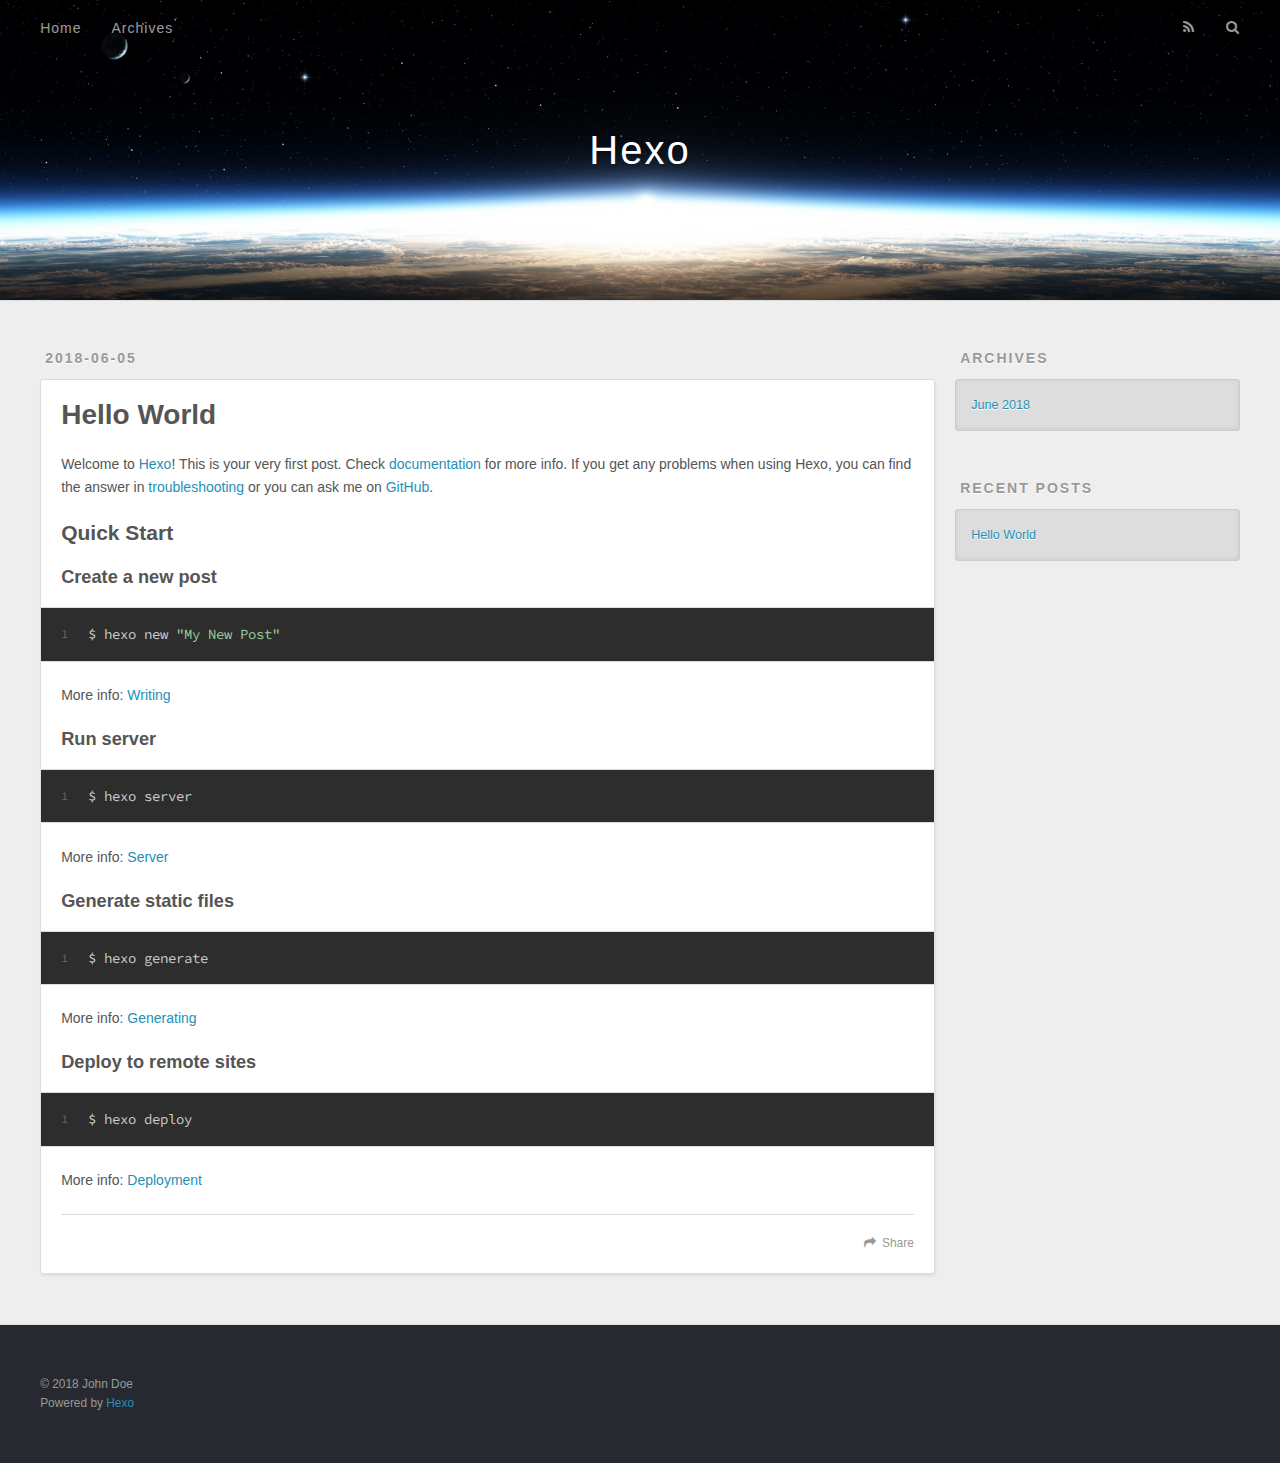
==== index.html @ 0b9d1233 "Site updated: 2018-06-05 20:37:42" ====
<!DOCTYPE html>
<html>
<head>
  <meta charset="utf-8">
  

  
  <title>Hexo</title>
  <meta name="viewport" content="width=device-width, initial-scale=1, maximum-scale=1">
  <meta property="og:type" content="website">
<meta property="og:title" content="Hexo">
<meta property="og:url" content="http://yoursite.com/index.html">
<meta property="og:site_name" content="Hexo">
<meta property="og:locale" content="default">
<meta name="twitter:card" content="summary">
<meta name="twitter:title" content="Hexo">
  
    <link rel="alternate" href="/atom.xml" title="Hexo" type="application/atom+xml">
  
  
    <link rel="icon" href="/favicon.png">
  
  
    <link href="//fonts.googleapis.com/css?family=Source+Code+Pro" rel="stylesheet" type="text/css">
  
  <link rel="stylesheet" href="/css/style.css">
</head>

<body>
  <div id="container">
    <div id="wrap">
      <header id="header">
  <div id="banner"></div>
  <div id="header-outer" class="outer">
    <div id="header-title" class="inner">
      <h1 id="logo-wrap">
        <a href="/" id="logo">Hexo</a>
      </h1>
      
    </div>
    <div id="header-inner" class="inner">
      <nav id="main-nav">
        <a id="main-nav-toggle" class="nav-icon"></a>
        
          <a class="main-nav-link" href="/">Home</a>
        
          <a class="main-nav-link" href="/archives">Archives</a>
        
      </nav>
      <nav id="sub-nav">
        
          <a id="nav-rss-link" class="nav-icon" href="/atom.xml" title="RSS Feed"></a>
        
        <a id="nav-search-btn" class="nav-icon" title="Search"></a>
      </nav>
      <div id="search-form-wrap">
        <form action="//google.com/search" method="get" accept-charset="UTF-8" class="search-form"><input type="search" name="q" class="search-form-input" placeholder="Search"><button type="submit" class="search-form-submit">&#xF002;</button><input type="hidden" name="sitesearch" value="http://yoursite.com"></form>
      </div>
    </div>
  </div>
</header>
      <div class="outer">
        <section id="main">
  
    <article id="post-hello-world" class="article article-type-post" itemscope itemprop="blogPost">
  <div class="article-meta">
    <a href="/2018/06/05/hello-world/" class="article-date">
  <time datetime="2018-06-05T12:10:07.786Z" itemprop="datePublished">2018-06-05</time>
</a>
    
  </div>
  <div class="article-inner">
    
    
      <header class="article-header">
        
  
    <h1 itemprop="name">
      <a class="article-title" href="/2018/06/05/hello-world/">Hello World</a>
    </h1>
  

      </header>
    
    <div class="article-entry" itemprop="articleBody">
      
        <p>Welcome to <a href="https://hexo.io/" target="_blank" rel="noopener">Hexo</a>! This is your very first post. Check <a href="https://hexo.io/docs/" target="_blank" rel="noopener">documentation</a> for more info. If you get any problems when using Hexo, you can find the answer in <a href="https://hexo.io/docs/troubleshooting.html" target="_blank" rel="noopener">troubleshooting</a> or you can ask me on <a href="https://github.com/hexojs/hexo/issues" target="_blank" rel="noopener">GitHub</a>.</p>
<h2 id="Quick-Start"><a href="#Quick-Start" class="headerlink" title="Quick Start"></a>Quick Start</h2><h3 id="Create-a-new-post"><a href="#Create-a-new-post" class="headerlink" title="Create a new post"></a>Create a new post</h3><figure class="highlight bash"><table><tr><td class="gutter"><pre><span class="line">1</span><br></pre></td><td class="code"><pre><span class="line">$ hexo new <span class="string">"My New Post"</span></span><br></pre></td></tr></table></figure>
<p>More info: <a href="https://hexo.io/docs/writing.html" target="_blank" rel="noopener">Writing</a></p>
<h3 id="Run-server"><a href="#Run-server" class="headerlink" title="Run server"></a>Run server</h3><figure class="highlight bash"><table><tr><td class="gutter"><pre><span class="line">1</span><br></pre></td><td class="code"><pre><span class="line">$ hexo server</span><br></pre></td></tr></table></figure>
<p>More info: <a href="https://hexo.io/docs/server.html" target="_blank" rel="noopener">Server</a></p>
<h3 id="Generate-static-files"><a href="#Generate-static-files" class="headerlink" title="Generate static files"></a>Generate static files</h3><figure class="highlight bash"><table><tr><td class="gutter"><pre><span class="line">1</span><br></pre></td><td class="code"><pre><span class="line">$ hexo generate</span><br></pre></td></tr></table></figure>
<p>More info: <a href="https://hexo.io/docs/generating.html" target="_blank" rel="noopener">Generating</a></p>
<h3 id="Deploy-to-remote-sites"><a href="#Deploy-to-remote-sites" class="headerlink" title="Deploy to remote sites"></a>Deploy to remote sites</h3><figure class="highlight bash"><table><tr><td class="gutter"><pre><span class="line">1</span><br></pre></td><td class="code"><pre><span class="line">$ hexo deploy</span><br></pre></td></tr></table></figure>
<p>More info: <a href="https://hexo.io/docs/deployment.html" target="_blank" rel="noopener">Deployment</a></p>

      
    </div>
    <footer class="article-footer">
      <a data-url="http://yoursite.com/2018/06/05/hello-world/" data-id="cji1o62p30000h0s6hoe5nnqx" class="article-share-link">Share</a>
      
      
    </footer>
  </div>
  
</article>


  


</section>
        
          <aside id="sidebar">
  
    

  
    

  
    
  
    
  <div class="widget-wrap">
    <h3 class="widget-title">Archives</h3>
    <div class="widget">
      <ul class="archive-list"><li class="archive-list-item"><a class="archive-list-link" href="/archives/2018/06/">June 2018</a></li></ul>
    </div>
  </div>


  
    
  <div class="widget-wrap">
    <h3 class="widget-title">Recent Posts</h3>
    <div class="widget">
      <ul>
        
          <li>
            <a href="/2018/06/05/hello-world/">Hello World</a>
          </li>
        
      </ul>
    </div>
  </div>

  
</aside>
        
      </div>
      <footer id="footer">
  
  <div class="outer">
    <div id="footer-info" class="inner">
      &copy; 2018 John Doe<br>
      Powered by <a href="http://hexo.io/" target="_blank">Hexo</a>
    </div>
  </div>
</footer>
    </div>
    <nav id="mobile-nav">
  
    <a href="/" class="mobile-nav-link">Home</a>
  
    <a href="/archives" class="mobile-nav-link">Archives</a>
  
</nav>
    

<script src="//ajax.googleapis.com/ajax/libs/jquery/2.0.3/jquery.min.js"></script>


  <link rel="stylesheet" href="/fancybox/jquery.fancybox.css">
  <script src="/fancybox/jquery.fancybox.pack.js"></script>


<script src="/js/script.js"></script>



  </div>
</body>
</html>
---- css/style.css ----
body {
  width: 100%;
}
body:before,
body:after {
  content: "";
  display: table;
}
body:after {
  clear: both;
}
html,
body,
div,
span,
applet,
object,
iframe,
h1,
h2,
h3,
h4,
h5,
h6,
p,
blockquote,
pre,
a,
abbr,
acronym,
address,
big,
cite,
code,
del,
dfn,
em,
img,
ins,
kbd,
q,
s,
samp,
small,
strike,
strong,
sub,
sup,
tt,
var,
dl,
dt,
dd,
ol,
ul,
li,
fieldset,
form,
label,
legend,
table,
caption,
tbody,
tfoot,
thead,
tr,
th,
td {
  margin: 0;
  padding: 0;
  border: 0;
  outline: 0;
  font-weight: inherit;
  font-style: inherit;
  font-family: inherit;
  font-size: 100%;
  vertical-align: baseline;
}
body {
  line-height: 1;
  color: #000;
  background: #fff;
}
ol,
ul {
  list-style: none;
}
table {
  border-collapse: separate;
  border-spacing: 0;
  vertical-align: middle;
}
caption,
th,
td {
  text-align: left;
  font-weight: normal;
  vertical-align: middle;
}
a img {
  border: none;
}
input,
button {
  margin: 0;
  padding: 0;
}
input::-moz-focus-inner,
button::-moz-focus-inner {
  border: 0;
  padding: 0;
}
@font-face {
  font-family: FontAwesome;
  font-style: normal;
  font-weight: normal;
  src: url("fonts/fontawesome-webfont.eot?v=#4.0.3");
  src: url("fonts/fontawesome-webfont.eot?#iefix&v=#4.0.3") format("embedded-opentype"), url("fonts/fontawesome-webfont.woff?v=#4.0.3") format("woff"), url("fonts/fontawesome-webfont.ttf?v=#4.0.3") format("truetype"), url("fonts/fontawesome-webfont.svg#fontawesomeregular?v=#4.0.3") format("svg");
}
html,
body,
#container {
  height: 100%;
}
body {
  background: #eee;
  font: 14px -apple-system, BlinkMacSystemFont, "Segoe UI", "Roboto", "Oxygen", "Ubuntu", "Cantarell", "Fira Sans", "Droid Sans", "Helvetica Neue", sans-serif;
  -webkit-text-size-adjust: 100%;
}
.outer {
  max-width: 1220px;
  margin: 0 auto;
  padding: 0 20px;
}
.outer:before,
.outer:after {
  content: "";
  display: table;
}
.outer:after {
  clear: both;
}
.inner {
  display: inline;
  float: left;
  width: 98.33333333333333%;
  margin: 0 0.833333333333333%;
}
.left,
.alignleft {
  float: left;
}
.right,
.alignright {
  float: right;
}
.clear {
  clear: both;
}
#container {
  position: relative;
}
.mobile-nav-on {
  overflow: hidden;
}
#wrap {
  height: 100%;
  width: 100%;
  position: absolute;
  top: 0;
  left: 0;
  -webkit-transition: 0.2s ease-out;
  -moz-transition: 0.2s ease-out;
  -ms-transition: 0.2s ease-out;
  transition: 0.2s ease-out;
  z-index: 1;
  background: #eee;
}
.mobile-nav-on #wrap {
  left: 280px;
}
@media screen and (min-width: 768px) {
  #main {
    display: inline;
    float: left;
    width: 73.33333333333333%;
    margin: 0 0.833333333333333%;
  }
}
.article-date,
.article-category-link,
.archive-year,
.widget-title {
  text-decoration: none;
  text-transform: uppercase;
  letter-spacing: 2px;
  color: #999;
  margin-bottom: 1em;
  margin-left: 5px;
  line-height: 1em;
  text-shadow: 0 1px #fff;
  font-weight: bold;
}
.article-inner,
.archive-article-inner {
  background: #fff;
  -webkit-box-shadow: 1px 2px 3px #ddd;
  box-shadow: 1px 2px 3px #ddd;
  border: 1px solid #ddd;
  border-radius: 3px;
}
.article-entry h1,
.widget h1 {
  font-size: 2em;
}
.article-entry h2,
.widget h2 {
  font-size: 1.5em;
}
.article-entry h3,
.widget h3 {
  font-size: 1.3em;
}
.article-entry h4,
.widget h4 {
  font-size: 1.2em;
}
.article-entry h5,
.widget h5 {
  font-size: 1em;
}
.article-entry h6,
.widget h6 {
  font-size: 1em;
  color: #999;
}
.article-entry hr,
.widget hr {
  border: 1px dashed #ddd;
}
.article-entry strong,
.widget strong {
  font-weight: bold;
}
.article-entry em,
.widget em,
.article-entry cite,
.widget cite {
  font-style: italic;
}
.article-entry sup,
.widget sup,
.article-entry sub,
.widget sub {
  font-size: 0.75em;
  line-height: 0;
  position: relative;
  vertical-align: baseline;
}
.article-entry sup,
.widget sup {
  top: -0.5em;
}
.article-entry sub,
.widget sub {
  bottom: -0.2em;
}
.article-entry small,
.widget small {
  font-size: 0.85em;
}
.article-entry acronym,
.widget acronym,
.article-entry abbr,
.widget abbr {
  border-bottom: 1px dotted;
}
.article-entry ul,
.widget ul,
.article-entry ol,
.widget ol,
.article-entry dl,
.widget dl {
  margin: 0 20px;
  line-height: 1.6em;
}
.article-entry ul ul,
.widget ul ul,
.article-entry ol ul,
.widget ol ul,
.article-entry ul ol,
.widget ul ol,
.article-entry ol ol,
.widget ol ol {
  margin-top: 0;
  margin-bottom: 0;
}
.article-entry ul,
.widget ul {
  list-style: disc;
}
.article-entry ol,
.widget ol {
  list-style: decimal;
}
.article-entry dt,
.widget dt {
  font-weight: bold;
}
#header {
  height: 300px;
  position: relative;
  border-bottom: 1px solid #ddd;
}
#header:before,
#header:after {
  content: "";
  position: absolute;
  left: 0;
  right: 0;
  height: 40px;
}
#header:before {
  top: 0;
  background: -webkit-linear-gradient(rgba(0,0,0,0.2), transparent);
  background: -moz-linear-gradient(rgba(0,0,0,0.2), transparent);
  background: -ms-linear-gradient(rgba(0,0,0,0.2), transparent);
  background: linear-gradient(rgba(0,0,0,0.2), transparent);
}
#header:after {
  bottom: 0;
  background: -webkit-linear-gradient(transparent, rgba(0,0,0,0.2));
  background: -moz-linear-gradient(transparent, rgba(0,0,0,0.2));
  background: -ms-linear-gradient(transparent, rgba(0,0,0,0.2));
  background: linear-gradient(transparent, rgba(0,0,0,0.2));
}
#header-outer {
  height: 100%;
  position: relative;
}
#header-inner {
  position: relative;
  overflow: hidden;
}
#banner {
  position: absolute;
  top: 0;
  left: 0;
  width: 100%;
  height: 100%;
  background: url("images/banner.jpg") center #000;
  -webkit-background-size: cover;
  -moz-background-size: cover;
  background-size: cover;
  z-index: -1;
}
#header-title {
  text-align: center;
  height: 40px;
  position: absolute;
  top: 50%;
  left: 0;
  margin-top: -20px;
}
#logo,
#subtitle {
  text-decoration: none;
  color: #fff;
  font-weight: 300;
  text-shadow: 0 1px 4px rgba(0,0,0,0.3);
}
#logo {
  font-size: 40px;
  line-height: 40px;
  letter-spacing: 2px;
}
#subtitle {
  font-size: 16px;
  line-height: 16px;
  letter-spacing: 1px;
}
#subtitle-wrap {
  margin-top: 16px;
}
#main-nav {
  float: left;
  margin-left: -15px;
}
.nav-icon,
.main-nav-link {
  float: left;
  color: #fff;
  opacity: 0.6;
  text-decoration: none;
  text-shadow: 0 1px rgba(0,0,0,0.2);
  -webkit-transition: opacity 0.2s;
  -moz-transition: opacity 0.2s;
  -ms-transition: opacity 0.2s;
  transition: opacity 0.2s;
  display: block;
  padding: 20px 15px;
}
.nav-icon:hover,
.main-nav-link:hover {
  opacity: 1;
}
.nav-icon {
  font-family: FontAwesome;
  text-align: center;
  font-size: 14px;
  width: 14px;
  height: 14px;
  padding: 20px 15px;
  position: relative;
  cursor: pointer;
}
.main-nav-link {
  font-weight: 300;
  letter-spacing: 1px;
}
@media screen and (max-width: 479px) {
  .main-nav-link {
    display: none;
  }
}
#main-nav-toggle {
  display: none;
}
#main-nav-toggle:before {
  content: "\f0c9";
}
@media screen and (max-width: 479px) {
  #main-nav-toggle {
    display: block;
  }
}
#sub-nav {
  float: right;
  margin-right: -15px;
}
#nav-rss-link:before {
  content: "\f09e";
}
#nav-search-btn:before {
  content: "\f002";
}
#search-form-wrap {
  position: absolute;
  top: 15px;
  width: 150px;
  height: 30px;
  right: -150px;
  opacity: 0;
  -webkit-transition: 0.2s ease-out;
  -moz-transition: 0.2s ease-out;
  -ms-transition: 0.2s ease-out;
  transition: 0.2s ease-out;
}
#search-form-wrap.on {
  opacity: 1;
  right: 0;
}
@media screen and (max-width: 479px) {
  #search-form-wrap {
    width: 100%;
    right: -100%;
  }
}
.search-form {
  position: absolute;
  top: 0;
  left: 0;
  right: 0;
  background: #fff;
  padding: 5px 15px;
  border-radius: 15px;
  -webkit-box-shadow: 0 0 10px rgba(0,0,0,0.3);
  box-shadow: 0 0 10px rgba(0,0,0,0.3);
}
.search-form-input {
  border: none;
  background: none;
  color: #555;
  width: 100%;
  font: 13px -apple-system, BlinkMacSystemFont, "Segoe UI", "Roboto", "Oxygen", "Ubuntu", "Cantarell", "Fira Sans", "Droid Sans", "Helvetica Neue", sans-serif;
  outline: none;
}
.search-form-input::-webkit-search-results-decoration,
.search-form-input::-webkit-search-cancel-button {
  -webkit-appearance: none;
}
.search-form-submit {
  position: absolute;
  top: 50%;
  right: 10px;
  margin-top: -7px;
  font: 13px FontAwesome;
  border: none;
  background: none;
  color: #bbb;
  cursor: pointer;
}
.search-form-submit:hover,
.search-form-submit:focus {
  color: #777;
}
.article {
  margin: 50px 0;
}
.article-inner {
  overflow: hidden;
}
.article-meta:before,
.article-meta:after {
  content: "";
  display: table;
}
.article-meta:after {
  clear: both;
}
.article-date {
  float: left;
}
.article-category {
  float: left;
  line-height: 1em;
  color: #ccc;
  text-shadow: 0 1px #fff;
  margin-left: 8px;
}
.article-category:before {
  content: "\2022";
}
.article-category-link {
  margin: 0 12px 1em;
}
.article-header {
  padding: 20px 20px 0;
}
.article-title {
  text-decoration: none;
  font-size: 2em;
  font-weight: bold;
  color: #555;
  line-height: 1.1em;
  -webkit-transition: color 0.2s;
  -moz-transition: color 0.2s;
  -ms-transition: color 0.2s;
  transition: color 0.2s;
}
a.article-title:hover {
  color: #258fb8;
}
.article-entry {
  color: #555;
  padding: 0 20px;
}
.article-entry:before,
.article-entry:after {
  content: "";
  display: table;
}
.article-entry:after {
  clear: both;
}
.article-entry p,
.article-entry table {
  line-height: 1.6em;
  margin: 1.6em 0;
}
.article-entry h1,
.article-entry h2,
.article-entry h3,
.article-entry h4,
.article-entry h5,
.article-entry h6 {
  font-weight: bold;
}
.article-entry h1,
.article-entry h2,
.article-entry h3,
.article-entry h4,
.article-entry h5,
.article-entry h6 {
  line-height: 1.1em;
  margin: 1.1em 0;
}
.article-entry a {
  color: #258fb8;
  text-decoration: none;
}
.article-entry a:hover {
  text-decoration: underline;
}
.article-entry ul,
.article-entry ol,
.article-entry dl {
  margin-top: 1.6em;
  margin-bottom: 1.6em;
}
.article-entry img,
.article-entry video {
  max-width: 100%;
  height: auto;
  display: block;
  margin: auto;
}
.article-entry iframe {
  border: none;
}
.article-entry table {
  width: 100%;
  border-collapse: collapse;
  border-spacing: 0;
}
.article-entry th {
  font-weight: bold;
  border-bottom: 3px solid #ddd;
  padding-bottom: 0.5em;
}
.article-entry td {
  border-bottom: 1px solid #ddd;
  padding: 10px 0;
}
.article-entry blockquote {
  font-family: Georgia, "Times New Roman", serif;
  font-size: 1.4em;
  margin: 1.6em 20px;
  text-align: center;
}
.article-entry blockquote footer {
  font-size: 14px;
  margin: 1.6em 0;
  font-family: -apple-system, BlinkMacSystemFont, "Segoe UI", "Roboto", "Oxygen", "Ubuntu", "Cantarell", "Fira Sans", "Droid Sans", "Helvetica Neue", sans-serif;
}
.article-entry blockquote footer cite:before {
  content: "—";
  padding: 0 0.5em;
}
.article-entry .pullquote {
  text-align: left;
  width: 45%;
  margin: 0;
}
.article-entry .pullquote.left {
  margin-left: 0.5em;
  margin-right: 1em;
}
.article-entry .pullquote.right {
  margin-right: 0.5em;
  margin-left: 1em;
}
.article-entry .caption {
  color: #999;
  display: block;
  font-size: 0.9em;
  margin-top: 0.5em;
  position: relative;
  text-align: center;
}
.article-entry .video-container {
  position: relative;
  padding-top: 56.25%;
  height: 0;
  overflow: hidden;
}
.article-entry .video-container iframe,
.article-entry .video-container object,
.article-entry .video-container embed {
  position: absolute;
  top: 0;
  left: 0;
  width: 100%;
  height: 100%;
  margin-top: 0;
}
.article-more-link a {
  display: inline-block;
  line-height: 1em;
  padding: 6px 15px;
  border-radius: 15px;
  background: #eee;
  color: #999;
  text-shadow: 0 1px #fff;
  text-decoration: none;
}
.article-more-link a:hover {
  background: #258fb8;
  color: #fff;
  text-decoration: none;
  text-shadow: 0 1px #1e7293;
}
.article-footer {
  font-size: 0.85em;
  line-height: 1.6em;
  border-top: 1px solid #ddd;
  padding-top: 1.6em;
  margin: 0 20px 20px;
}
.article-footer:before,
.article-footer:after {
  content: "";
  display: table;
}
.article-footer:after {
  clear: both;
}
.article-footer a {
  color: #999;
  text-decoration: none;
}
.article-footer a:hover {
  color: #555;
}
.article-tag-list-item {
  float: left;
  margin-right: 10px;
}
.article-tag-list-link:before {
  content: "#";
}
.article-comment-link {
  float: right;
}
.article-comment-link:before {
  content: "\f075";
  font-family: FontAwesome;
  padding-right: 8px;
}
.article-share-link {
  cursor: pointer;
  float: right;
  margin-left: 20px;
}
.article-share-link:before {
  content: "\f064";
  font-family: FontAwesome;
  padding-right: 6px;
}
#article-nav {
  position: relative;
}
#article-nav:before,
#article-nav:after {
  content: "";
  display: table;
}
#article-nav:after {
  clear: both;
}
@media screen and (min-width: 768px) {
  #article-nav {
    margin: 50px 0;
  }
  #article-nav:before {
    width: 8px;
    height: 8px;
    position: absolute;
    top: 50%;
    left: 50%;
    margin-top: -4px;
    margin-left: -4px;
    content: "";
    border-radius: 50%;
    background: #ddd;
    -webkit-box-shadow: 0 1px 2px #fff;
    box-shadow: 0 1px 2px #fff;
  }
}
.article-nav-link-wrap {
  text-decoration: none;
  text-shadow: 0 1px #fff;
  color: #999;
  -webkit-box-sizing: border-box;
  -moz-box-sizing: border-box;
  box-sizing: border-box;
  margin-top: 50px;
  text-align: center;
  display: block;
}
.article-nav-link-wrap:hover {
  color: #555;
}
@media screen and (min-width: 768px) {
  .article-nav-link-wrap {
    width: 50%;
    margin-top: 0;
  }
}
@media screen and (min-width: 768px) {
  #article-nav-newer {
    float: left;
    text-align: right;
    padding-right: 20px;
  }
}
@media screen and (min-width: 768px) {
  #article-nav-older {
    float: right;
    text-align: left;
    padding-left: 20px;
  }
}
.article-nav-caption {
  text-transform: uppercase;
  letter-spacing: 2px;
  color: #ddd;
  line-height: 1em;
  font-weight: bold;
}
#article-nav-newer .article-nav-caption {
  margin-right: -2px;
}
.article-nav-title {
  font-size: 0.85em;
  line-height: 1.6em;
  margin-top: 0.5em;
}
.article-share-box {
  position: absolute;
  display: none;
  background: #fff;
  -webkit-box-shadow: 1px 2px 10px rgba(0,0,0,0.2);
  box-shadow: 1px 2px 10px rgba(0,0,0,0.2);
  border-radius: 3px;
  margin-left: -145px;
  overflow: hidden;
  z-index: 1;
}
.article-share-box.on {
  display: block;
}
.article-share-input {
  width: 100%;
  background: none;
  -webkit-box-sizing: border-box;
  -moz-box-sizing: border-box;
  box-sizing: border-box;
  font: 14px -apple-system, BlinkMacSystemFont, "Segoe UI", "Roboto", "Oxygen", "Ubuntu", "Cantarell", "Fira Sans", "Droid Sans", "Helvetica Neue", sans-serif;
  padding: 0 15px;
  color: #555;
  outline: none;
  border: 1px solid #ddd;
  border-radius: 3px 3px 0 0;
  height: 36px;
  line-height: 36px;
}
.article-share-links {
  background: #eee;
}
.article-share-links:before,
.article-share-links:after {
  content: "";
  display: table;
}
.article-share-links:after {
  clear: both;
}
.article-share-twitter,
.article-share-facebook,
.article-share-pinterest,
.article-share-google {
  width: 50px;
  height: 36px;
  display: block;
  float: left;
  position: relative;
  color: #999;
  text-shadow: 0 1px #fff;
}
.article-share-twitter:before,
.article-share-facebook:before,
.article-share-pinterest:before,
.article-share-google:before {
  font-size: 20px;
  font-family: FontAwesome;
  width: 20px;
  height: 20px;
  position: absolute;
  top: 50%;
  left: 50%;
  margin-top: -10px;
  margin-left: -10px;
  text-align: center;
}
.article-share-twitter:hover,
.article-share-facebook:hover,
.article-share-pinterest:hover,
.article-share-google:hover {
  color: #fff;
}
.article-share-twitter:before {
  content: "\f099";
}
.article-share-twitter:hover {
  background: #00aced;
  text-shadow: 0 1px #008abe;
}
.article-share-facebook:before {
  content: "\f09a";
}
.article-share-facebook:hover {
  background: #3b5998;
  text-shadow: 0 1px #2f477a;
}
.article-share-pinterest:before {
  content: "\f0d2";
}
.article-share-pinterest:hover {
  background: #cb2027;
  text-shadow: 0 1px #a21a1f;
}
.article-share-google:before {
  content: "\f0d5";
}
.article-share-google:hover {
  background: #dd4b39;
  text-shadow: 0 1px #be3221;
}
.article-gallery {
  background: #000;
  position: relative;
}
.article-gallery-photos {
  position: relative;
  overflow: hidden;
}
.article-gallery-img {
  display: none;
  max-width: 100%;
}
.article-gallery-img:first-child {
  display: block;
}
.article-gallery-img.loaded {
  position: absolute;
  display: block;
}
.article-gallery-img img {
  display: block;
  max-width: 100%;
  margin: 0 auto;
}
#comments {
  background: #fff;
  -webkit-box-shadow: 1px 2px 3px #ddd;
  box-shadow: 1px 2px 3px #ddd;
  padding: 20px;
  border: 1px solid #ddd;
  border-radius: 3px;
  margin: 50px 0;
}
#comments a {
  color: #258fb8;
}
.archives-wrap {
  margin: 50px 0;
}
.archives:before,
.archives:after {
  content: "";
  display: table;
}
.archives:after {
  clear: both;
}
.archive-year-wrap {
  margin-bottom: 1em;
}
.archives {
  -webkit-column-gap: 10px;
  -moz-column-gap: 10px;
  column-gap: 10px;
}
@media screen and (min-width: 480px) and (max-width: 767px) {
  .archives {
    -webkit-column-count: 2;
    -moz-column-count: 2;
    column-count: 2;
  }
}
@media screen and (min-width: 768px) {
  .archives {
    -webkit-column-count: 3;
    -moz-column-count: 3;
    column-count: 3;
  }
}
.archive-article {
  -webkit-column-break-inside: avoid;
  page-break-inside: avoid;
  overflow: hidden;
  break-inside: avoid-column;
}
.archive-article-inner {
  padding: 10px;
  margin-bottom: 15px;
}
.archive-article-title {
  text-decoration: none;
  font-weight: bold;
  color: #555;
  -webkit-transition: color 0.2s;
  -moz-transition: color 0.2s;
  -ms-transition: color 0.2s;
  transition: color 0.2s;
  line-height: 1.6em;
}
.archive-article-title:hover {
  color: #258fb8;
}
.archive-article-footer {
  margin-top: 1em;
}
.archive-article-date {
  color: #999;
  text-decoration: none;
  font-size: 0.85em;
  line-height: 1em;
  margin-bottom: 0.5em;
  display: block;
}
#page-nav {
  margin: 50px auto;
  background: #fff;
  -webkit-box-shadow: 1px 2px 3px #ddd;
  box-shadow: 1px 2px 3px #ddd;
  border: 1px solid #ddd;
  border-radius: 3px;
  text-align: center;
  color: #999;
  overflow: hidden;
}
#page-nav:before,
#page-nav:after {
  content: "";
  display: table;
}
#page-nav:after {
  clear: both;
}
#page-nav a,
#page-nav span {
  padding: 10px 20px;
  line-height: 1;
  height: 2ex;
}
#page-nav a {
  color: #999;
  text-decoration: none;
}
#page-nav a:hover {
  background: #999;
  color: #fff;
}
#page-nav .prev {
  float: left;
}
#page-nav .next {
  float: right;
}
#page-nav .page-number {
  display: inline-block;
}
@media screen and (max-width: 479px) {
  #page-nav .page-number {
    display: none;
  }
}
#page-nav .current {
  color: #555;
  font-weight: bold;
}
#page-nav .space {
  color: #ddd;
}
#footer {
  background: #262a30;
  padding: 50px 0;
  border-top: 1px solid #ddd;
  color: #999;
}
#footer a {
  color: #258fb8;
  text-decoration: none;
}
#footer a:hover {
  text-decoration: underline;
}
#footer-info {
  line-height: 1.6em;
  font-size: 0.85em;
}
.article-entry pre,
.article-entry .highlight {
  background: #2d2d2d;
  margin: 0 -20px;
  padding: 15px 20px;
  border-style: solid;
  border-color: #ddd;
  border-width: 1px 0;
  overflow: auto;
  color: #ccc;
  line-height: 22.400000000000002px;
}
.article-entry .highlight .gutter pre,
.article-entry .gist .gist-file .gist-data .line-numbers {
  color: #666;
  font-size: 0.85em;
}
.article-entry pre,
.article-entry code {
  font-family: "Source Code Pro", Consolas, Monaco, Menlo, Consolas, monospace;
}
.article-entry code {
  background: #eee;
  text-shadow: 0 1px #fff;
  padding: 0 0.3em;
}
.article-entry pre code {
  background: none;
  text-shadow: none;
  padding: 0;
}
.article-entry .highlight pre {
  border: none;
  margin: 0;
  padding: 0;
}
.article-entry .highlight table {
  margin: 0;
  width: auto;
}
.article-entry .highlight td {
  border: none;
  padding: 0;
}
.article-entry .highlight figcaption {
  font-size: 0.85em;
  color: #999;
  line-height: 1em;
  margin-bottom: 1em;
}
.article-entry .highlight figcaption:before,
.article-entry .highlight figcaption:after {
  content: "";
  display: table;
}
.article-entry .highlight figcaption:after {
  clear: both;
}
.article-entry .highlight figcaption a {
  float: right;
}
.article-entry .highlight .gutter pre {
  text-align: right;
  padding-right: 20px;
}
.article-entry .highlight .line {
  height: 22.400000000000002px;
}
.article-entry .highlight .line.marked {
  background: #515151;
}
.article-entry .gist {
  margin: 0 -20px;
  border-style: solid;
  border-color: #ddd;
  border-width: 1px 0;
  background: #2d2d2d;
  padding: 15px 20px 15px 0;
}
.article-entry .gist .gist-file {
  border: none;
  font-family: "Source Code Pro", Consolas, Monaco, Menlo, Consolas, monospace;
  margin: 0;
}
.article-entry .gist .gist-file .gist-data {
  background: none;
  border: none;
}
.article-entry .gist .gist-file .gist-data .line-numbers {
  background: none;
  border: none;
  padding: 0 20px 0 0;
}
.article-entry .gist .gist-file .gist-data .line-data {
  padding: 0 !important;
}
.article-entry .gist .gist-file .highlight {
  margin: 0;
  padding: 0;
  border: none;
}
.article-entry .gist .gist-file .gist-meta {
  background: #2d2d2d;
  color: #999;
  font: 0.85em -apple-system, BlinkMacSystemFont, "Segoe UI", "Roboto", "Oxygen", "Ubuntu", "Cantarell", "Fira Sans", "Droid Sans", "Helvetica Neue", sans-serif;
  text-shadow: 0 0;
  padding: 0;
  margin-top: 1em;
  margin-left: 20px;
}
.article-entry .gist .gist-file .gist-meta a {
  color: #258fb8;
  font-weight: normal;
}
.article-entry .gist .gist-file .gist-meta a:hover {
  text-decoration: underline;
}
pre .comment,
pre .title {
  color: #999;
}
pre .variable,
pre .attribute,
pre .tag,
pre .regexp,
pre .ruby .constant,
pre .xml .tag .title,
pre .xml .pi,
pre .xml .doctype,
pre .html .doctype,
pre .css .id,
pre .css .class,
pre .css .pseudo {
  color: #f2777a;
}
pre .number,
pre .preprocessor,
pre .built_in,
pre .literal,
pre .params,
pre .constant {
  color: #f99157;
}
pre .class,
pre .ruby .class .title,
pre .css .rules .attribute {
  color: #9c9;
}
pre .string,
pre .value,
pre .inheritance,
pre .header,
pre .ruby .symbol,
pre .xml .cdata {
  color: #9c9;
}
pre .css .hexcolor {
  color: #6cc;
}
pre .function,
pre .python .decorator,
pre .python .title,
pre .ruby .function .title,
pre .ruby .title .keyword,
pre .perl .sub,
pre .javascript .title,
pre .coffeescript .title {
  color: #69c;
}
pre .keyword,
pre .javascript .function {
  color: #c9c;
}
@media screen and (max-width: 479px) {
  #mobile-nav {
    position: absolute;
    top: 0;
    left: 0;
    width: 280px;
    height: 100%;
    background: #191919;
    border-right: 1px solid #fff;
  }
}
@media screen and (max-width: 479px) {
  .mobile-nav-link {
    display: block;
    color: #999;
    text-decoration: none;
    padding: 15px 20px;
    font-weight: bold;
  }
  .mobile-nav-link:hover {
    color: #fff;
  }
}
@media screen and (min-width: 768px) {
  #sidebar {
    display: inline;
    float: left;
    width: 23.333333333333332%;
    margin: 0 0.833333333333333%;
  }
}
.widget-wrap {
  margin: 50px 0;
}
.widget {
  color: #777;
  text-shadow: 0 1px #fff;
  background: #ddd;
  -webkit-box-shadow: 0 -1px 4px #ccc inset;
  box-shadow: 0 -1px 4px #ccc inset;
  border: 1px solid #ccc;
  padding: 15px;
  border-radius: 3px;
}
.widget a {
  color: #258fb8;
  text-decoration: none;
}
.widget a:hover {
  text-decoration: underline;
}
.widget ul ul,
.widget ol ul,
.widget dl ul,
.widget ul ol,
.widget ol ol,
.widget dl ol,
.widget ul dl,
.widget ol dl,
.widget dl dl {
  margin-left: 15px;
  list-style: disc;
}
.widget {
  line-height: 1.6em;
  word-wrap: break-word;
  font-size: 0.9em;
}
.widget ul,
.widget ol {
  list-style: none;
  margin: 0;
}
.widget ul ul,
.widget ol ul,
.widget ul ol,
.widget ol ol {
  margin: 0 20px;
}
.widget ul ul,
.widget ol ul {
  list-style: disc;
}
.widget ul ol,
.widget ol ol {
  list-style: decimal;
}
.category-list-count,
.tag-list-count,
.archive-list-count {
  padding-left: 5px;
  color: #999;
  font-size: 0.85em;
}
.category-list-count:before,
.tag-list-count:before,
.archive-list-count:before {
  content: "(";
}
.category-list-count:after,
.tag-list-count:after,
.archive-list-count:after {
  content: ")";
}
.tagcloud a {
  margin-right: 5px;
  display: inline-block;
}
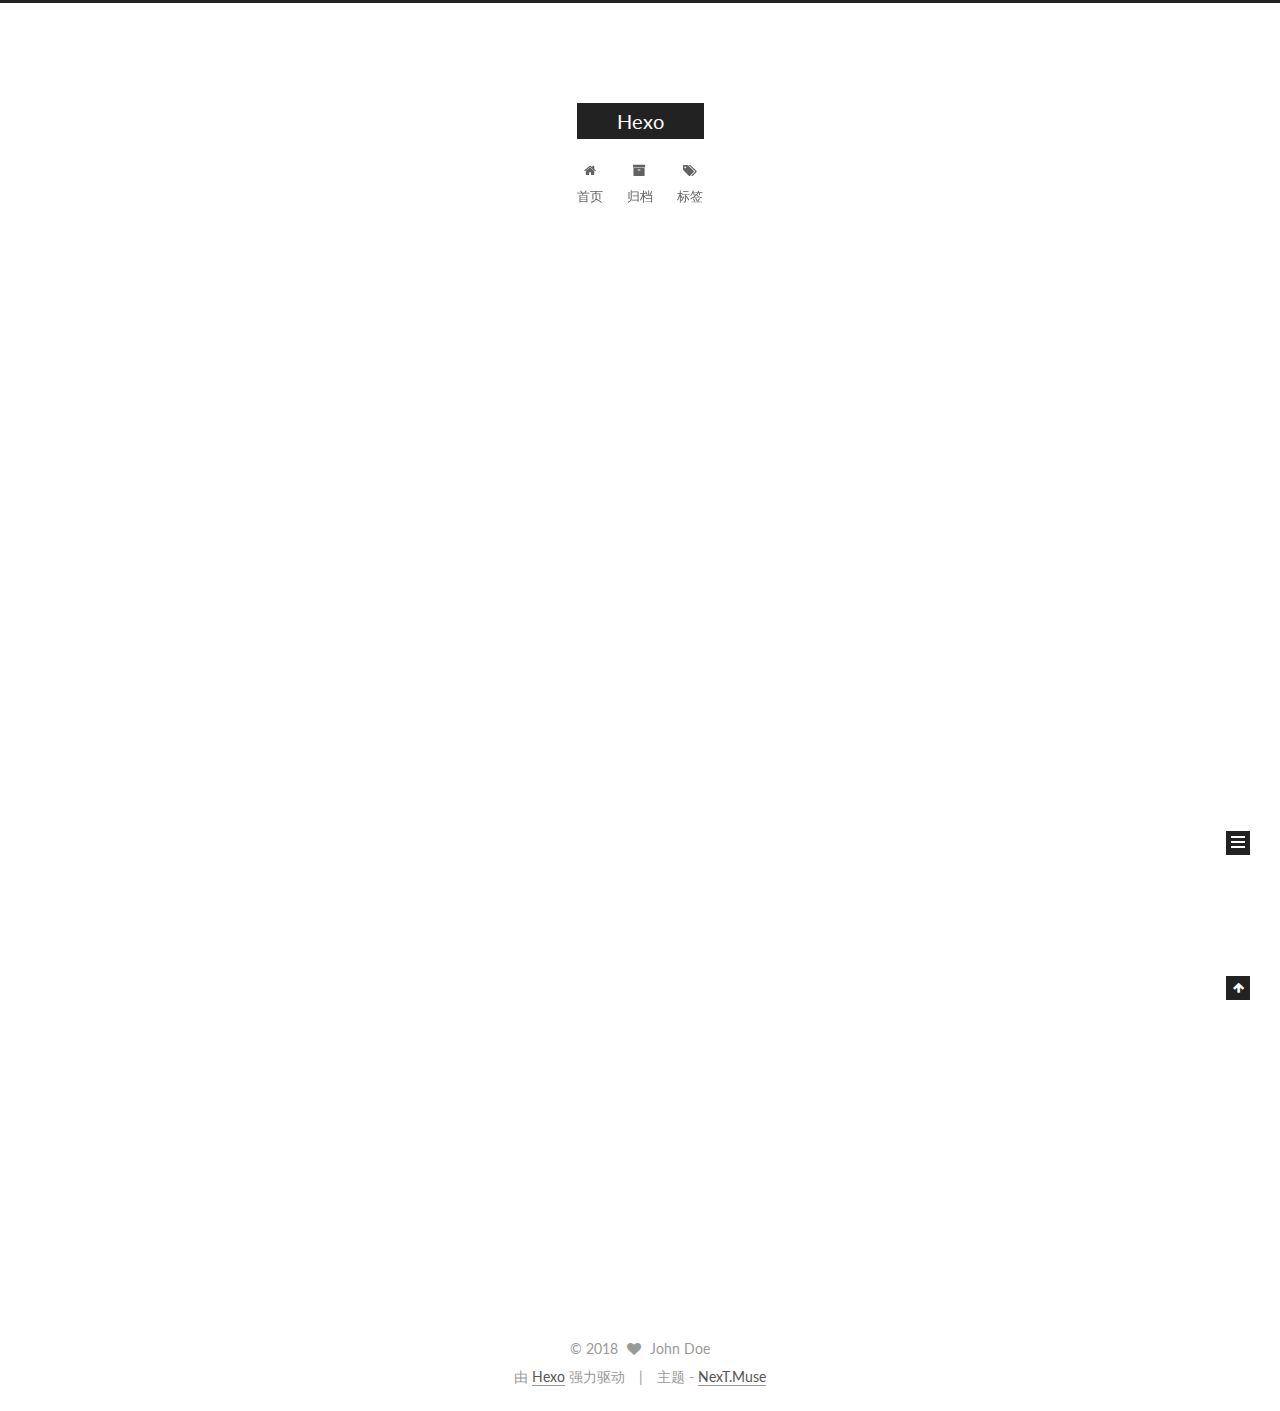
==== commit 9934e00a: "Site updated: 2018-06-12 10:04:29" ====
--- a/index.html
+++ b/index.html
@@ -1,90 +1,337 @@
 <!DOCTYPE html>
-<html>
+
+
+
+  
+
+
+<html class="theme-next muse use-motion" lang="zh-Hans">
 <head>
-  <meta charset="utf-8">
-  
-
-  
-  <title>Hexo</title>
-  <meta name="viewport" content="width=device-width, initial-scale=1, maximum-scale=1">
-  <meta property="og:type" content="website">
+  <meta charset="UTF-8"/>
+<meta http-equiv="X-UA-Compatible" content="IE=edge" />
+<meta name="viewport" content="width=device-width, initial-scale=1, maximum-scale=1"/>
+<meta name="theme-color" content="#222">
+
+
+
+
+
+
+
+
+
+<meta http-equiv="Cache-Control" content="no-transform" />
+<meta http-equiv="Cache-Control" content="no-siteapp" />
+
+
+
+
+
+
+
+
+
+
+
+
+
+
+
+  
+  
+  <link href="/lib/fancybox/source/jquery.fancybox.css?v=2.1.5" rel="stylesheet" type="text/css" />
+
+
+
+
+  
+  
+  
+  
+
+  
+    
+    
+  
+
+  
+
+  
+
+  
+
+  
+
+  
+    
+    
+    <link href="//fonts.googleapis.com/css?family=Lato:300,300italic,400,400italic,700,700italic&subset=latin,latin-ext" rel="stylesheet" type="text/css">
+  
+
+
+
+
+
+
+<link href="/lib/font-awesome/css/font-awesome.min.css?v=4.6.2" rel="stylesheet" type="text/css" />
+
+<link href="/css/main.css?v=5.1.2" rel="stylesheet" type="text/css" />
+
+
+  <meta name="keywords" content="Hexo, NexT" />
+
+
+
+
+
+
+
+
+  <link rel="shortcut icon" type="image/x-icon" href="/favicon.ico?v=5.1.2" />
+
+
+
+
+
+
+<meta property="og:type" content="website">
 <meta property="og:title" content="Hexo">
 <meta property="og:url" content="http://yoursite.com/index.html">
 <meta property="og:site_name" content="Hexo">
-<meta property="og:locale" content="default">
+<meta property="og:locale" content="zh-Hans">
 <meta name="twitter:card" content="summary">
 <meta name="twitter:title" content="Hexo">
-  
-    <link rel="alternate" href="/atom.xml" title="Hexo" type="application/atom+xml">
-  
-  
-    <link rel="icon" href="/favicon.png">
-  
-  
-    <link href="//fonts.googleapis.com/css?family=Source+Code+Pro" rel="stylesheet" type="text/css">
-  
-  <link rel="stylesheet" href="/css/style.css">
+
+
+
+<script type="text/javascript" id="hexo.configurations">
+  var NexT = window.NexT || {};
+  var CONFIG = {
+    root: '/',
+    scheme: 'Muse',
+    sidebar: {"position":"left","display":"post","offset":12,"offset_float":12,"b2t":false,"scrollpercent":false,"onmobile":false},
+    fancybox: true,
+    tabs: true,
+    motion: true,
+    duoshuo: {
+      userId: '0',
+      author: '博主'
+    },
+    algolia: {
+      applicationID: '',
+      apiKey: '',
+      indexName: '',
+      hits: {"per_page":10},
+      labels: {"input_placeholder":"Search for Posts","hits_empty":"We didn't find any results for the search: ${query}","hits_stats":"${hits} results found in ${time} ms"}
+    }
+  };
+</script>
+
+
+
+  <link rel="canonical" href="http://yoursite.com/"/>
+
+
+
+
+
+  <title>Hexo</title>
+  
+
+
+
+
+
+
+
+
+
+
+
+
+
+
 </head>
 
-<body>
-  <div id="container">
-    <div id="wrap">
-      <header id="header">
-  <div id="banner"></div>
-  <div id="header-outer" class="outer">
-    <div id="header-title" class="inner">
-      <h1 id="logo-wrap">
-        <a href="/" id="logo">Hexo</a>
-      </h1>
-      
+<body itemscope itemtype="http://schema.org/WebPage" lang="zh-Hans">
+
+  
+  
+    
+  
+
+  <div class="container sidebar-position-left 
+   page-home 
+ ">
+    <div class="headband"></div>
+
+    <header id="header" class="header" itemscope itemtype="http://schema.org/WPHeader">
+      <div class="header-inner"><div class="site-brand-wrapper">
+  <div class="site-meta ">
+    
+
+    <div class="custom-logo-site-title">
+      <a href="/"  class="brand" rel="start">
+        <span class="logo-line-before"><i></i></span>
+        <span class="site-title">Hexo</span>
+        <span class="logo-line-after"><i></i></span>
+      </a>
     </div>
-    <div id="header-inner" class="inner">
-      <nav id="main-nav">
-        <a id="main-nav-toggle" class="nav-icon"></a>
-        
-          <a class="main-nav-link" href="/">Home</a>
-        
-          <a class="main-nav-link" href="/archives">Archives</a>
-        
-      </nav>
-      <nav id="sub-nav">
-        
-          <a id="nav-rss-link" class="nav-icon" href="/atom.xml" title="RSS Feed"></a>
-        
-        <a id="nav-search-btn" class="nav-icon" title="Search"></a>
-      </nav>
-      <div id="search-form-wrap">
-        <form action="//google.com/search" method="get" accept-charset="UTF-8" class="search-form"><input type="search" name="q" class="search-form-input" placeholder="Search"><button type="submit" class="search-form-submit">&#xF002;</button><input type="hidden" name="sitesearch" value="http://yoursite.com"></form>
-      </div>
-    </div>
+      
+        <p class="site-subtitle"></p>
+      
   </div>
-</header>
-      <div class="outer">
-        <section id="main">
-  
-    <article id="post-hello-world" class="article article-type-post" itemscope itemprop="blogPost">
-  <div class="article-meta">
-    <a href="/2018/06/05/hello-world/" class="article-date">
-  <time datetime="2018-06-05T12:10:07.786Z" itemprop="datePublished">2018-06-05</time>
-</a>
-    
+
+  <div class="site-nav-toggle">
+    <button>
+      <span class="btn-bar"></span>
+      <span class="btn-bar"></span>
+      <span class="btn-bar"></span>
+    </button>
   </div>
-  <div class="article-inner">
-    
-    
-      <header class="article-header">
-        
-  
-    <h1 itemprop="name">
-      <a class="article-title" href="/2018/06/05/hello-world/">Hello World</a>
-    </h1>
-  
-
+</div>
+
+<nav class="site-nav">
+  
+
+  
+    <ul id="menu" class="menu">
+      
+        
+        <li class="menu-item menu-item-home">
+          <a href="/" rel="section">
+            
+              <i class="menu-item-icon fa fa-fw fa-home"></i> <br />
+            
+            首页
+          </a>
+        </li>
+      
+        
+        <li class="menu-item menu-item-archives">
+          <a href="/archives/" rel="section">
+            
+              <i class="menu-item-icon fa fa-fw fa-archive"></i> <br />
+            
+            归档
+          </a>
+        </li>
+      
+        
+        <li class="menu-item menu-item-tags">
+          <a href="/tags/" rel="section">
+            
+              <i class="menu-item-icon fa fa-fw fa-tags"></i> <br />
+            
+            标签
+          </a>
+        </li>
+      
+
+      
+    </ul>
+  
+
+  
+</nav>
+
+
+
+ </div>
+    </header>
+
+    <main id="main" class="main">
+      <div class="main-inner">
+        <div class="content-wrap">
+          <div id="content" class="content">
+            
+  <section id="posts" class="posts-expand">
+    
+      
+
+  
+
+  
+  
+  
+
+  <article class="post post-type-normal" itemscope itemtype="http://schema.org/Article">
+  
+  
+  
+  <div class="post-block">
+    <link itemprop="mainEntityOfPage" href="http://yoursite.com/2018/06/05/hello-world/">
+
+    <span hidden itemprop="author" itemscope itemtype="http://schema.org/Person">
+      <meta itemprop="name" content="John Doe">
+      <meta itemprop="description" content="">
+      <meta itemprop="image" content="/images/avatar.gif">
+    </span>
+
+    <span hidden itemprop="publisher" itemscope itemtype="http://schema.org/Organization">
+      <meta itemprop="name" content="Hexo">
+    </span>
+
+    
+      <header class="post-header">
+
+        
+        
+          <h1 class="post-title" itemprop="name headline">
+                
+                <a class="post-title-link" href="/2018/06/05/hello-world/" itemprop="url">Hello World</a></h1>
+        
+
+        <div class="post-meta">
+          <span class="post-time">
+            
+              <span class="post-meta-item-icon">
+                <i class="fa fa-calendar-o"></i>
+              </span>
+              
+                <span class="post-meta-item-text">发表于</span>
+              
+              <time title="创建于" itemprop="dateCreated datePublished" datetime="2018-06-05T20:10:07+08:00">
+                2018-06-05
+              </time>
+            
+
+            
+
+            
+          </span>
+
+          
+
+          
+            
+          
+
+          
+          
+
+          
+
+          
+
+          
+
+        </div>
       </header>
     
-    <div class="article-entry" itemprop="articleBody">
-      
-        <p>Welcome to <a href="https://hexo.io/" target="_blank" rel="noopener">Hexo</a>! This is your very first post. Check <a href="https://hexo.io/docs/" target="_blank" rel="noopener">documentation</a> for more info. If you get any problems when using Hexo, you can find the answer in <a href="https://hexo.io/docs/troubleshooting.html" target="_blank" rel="noopener">troubleshooting</a> or you can ask me on <a href="https://github.com/hexojs/hexo/issues" target="_blank" rel="noopener">GitHub</a>.</p>
+
+    
+    
+    
+    <div class="post-body" itemprop="articleBody">
+
+      
+      
+
+      
+        
+          
+            <p>Welcome to <a href="https://hexo.io/" target="_blank" rel="noopener">Hexo</a>! This is your very first post. Check <a href="https://hexo.io/docs/" target="_blank" rel="noopener">documentation</a> for more info. If you get any problems when using Hexo, you can find the answer in <a href="https://hexo.io/docs/troubleshooting.html" target="_blank" rel="noopener">troubleshooting</a> or you can ask me on <a href="https://github.com/hexojs/hexo/issues" target="_blank" rel="noopener">GitHub</a>.</p>
 <h2 id="Quick-Start"><a href="#Quick-Start" class="headerlink" title="Quick Start"></a>Quick Start</h2><h3 id="Create-a-new-post"><a href="#Create-a-new-post" class="headerlink" title="Create a new post"></a>Create a new post</h3><figure class="highlight bash"><table><tr><td class="gutter"><pre><span class="line">1</span><br></pre></td><td class="code"><pre><span class="line">$ hexo new <span class="string">"My New Post"</span></span><br></pre></td></tr></table></figure>
 <p>More info: <a href="https://hexo.io/docs/writing.html" target="_blank" rel="noopener">Writing</a></p>
 <h3 id="Run-server"><a href="#Run-server" class="headerlink" title="Run server"></a>Run server</h3><figure class="highlight bash"><table><tr><td class="gutter"><pre><span class="line">1</span><br></pre></td><td class="code"><pre><span class="line">$ hexo server</span><br></pre></td></tr></table></figure>
@@ -94,91 +341,284 @@
 <h3 id="Deploy-to-remote-sites"><a href="#Deploy-to-remote-sites" class="headerlink" title="Deploy to remote sites"></a>Deploy to remote sites</h3><figure class="highlight bash"><table><tr><td class="gutter"><pre><span class="line">1</span><br></pre></td><td class="code"><pre><span class="line">$ hexo deploy</span><br></pre></td></tr></table></figure>
 <p>More info: <a href="https://hexo.io/docs/deployment.html" target="_blank" rel="noopener">Deployment</a></p>
 
+          
+        
       
     </div>
-    <footer class="article-footer">
-      <a data-url="http://yoursite.com/2018/06/05/hello-world/" data-id="cji1o62p30000h0s6hoe5nnqx" class="article-share-link">Share</a>
-      
+    
+    
+    
+
+    
+
+    
+
+    
+
+    <footer class="post-footer">
+      
+
+      
+
+      
+
+      
+      
+        <div class="post-eof"></div>
       
     </footer>
   </div>
   
-</article>
-
-
-  
-
-
-</section>
-        
-          <aside id="sidebar">
-  
-    
-
-  
-    
-
-  
-    
-  
-    
-  <div class="widget-wrap">
-    <h3 class="widget-title">Archives</h3>
-    <div class="widget">
-      <ul class="archive-list"><li class="archive-list-item"><a class="archive-list-link" href="/archives/2018/06/">June 2018</a></li></ul>
+  
+  
+  </article>
+
+
+    
+  </section>
+
+  
+
+
+          </div>
+          
+
+
+          
+
+        </div>
+        
+          
+  
+  <div class="sidebar-toggle">
+    <div class="sidebar-toggle-line-wrap">
+      <span class="sidebar-toggle-line sidebar-toggle-line-first"></span>
+      <span class="sidebar-toggle-line sidebar-toggle-line-middle"></span>
+      <span class="sidebar-toggle-line sidebar-toggle-line-last"></span>
     </div>
   </div>
 
-
-  
-    
-  <div class="widget-wrap">
-    <h3 class="widget-title">Recent Posts</h3>
-    <div class="widget">
-      <ul>
-        
-          <li>
-            <a href="/2018/06/05/hello-world/">Hello World</a>
-          </li>
-        
-      </ul>
+  <aside id="sidebar" class="sidebar">
+    
+    <div class="sidebar-inner">
+
+      
+
+      
+
+      <section class="site-overview sidebar-panel sidebar-panel-active">
+        <div class="site-author motion-element" itemprop="author" itemscope itemtype="http://schema.org/Person">
+          <img class="site-author-image" itemprop="image"
+               src="/images/avatar.gif"
+               alt="John Doe" />
+          <p class="site-author-name" itemprop="name">John Doe</p>
+           
+              <p class="site-description motion-element" itemprop="description"></p>
+          
+        </div>
+        <nav class="site-state motion-element">
+
+          
+            <div class="site-state-item site-state-posts">
+              <a href="/archives/">
+                <span class="site-state-item-count">1</span>
+                <span class="site-state-item-name">日志</span>
+              </a>
+            </div>
+          
+
+          
+
+          
+
+        </nav>
+
+        
+
+        <div class="links-of-author motion-element">
+          
+        </div>
+
+        
+        
+
+        
+        
+
+        
+
+
+      </section>
+
+      
+
+      
+
     </div>
+  </aside>
+
+
+        
+      </div>
+    </main>
+
+    <footer id="footer" class="footer">
+      <div class="footer-inner">
+        <div class="copyright" >
+  
+  &copy; 
+  <span itemprop="copyrightYear">2018</span>
+  <span class="with-love">
+    <i class="fa fa-heart"></i>
+  </span>
+  <span class="author" itemprop="copyrightHolder">John Doe</span>
+</div>
+
+
+<div class="powered-by">
+  由 <a class="theme-link" href="https://hexo.io">Hexo</a> 强力驱动
+</div>
+
+<div class="theme-info">
+  主题 -
+  <a class="theme-link" href="https://github.com/iissnan/hexo-theme-next">
+    NexT.Muse
+  </a>
+</div>
+
+
+        
+
+        
+      </div>
+    </footer>
+
+    
+      <div class="back-to-top">
+        <i class="fa fa-arrow-up"></i>
+        
+      </div>
+    
+
   </div>
 
   
-</aside>
-        
-      </div>
-      <footer id="footer">
-  
-  <div class="outer">
-    <div id="footer-info" class="inner">
-      &copy; 2018 John Doe<br>
-      Powered by <a href="http://hexo.io/" target="_blank">Hexo</a>
-    </div>
-  </div>
-</footer>
-    </div>
-    <nav id="mobile-nav">
-  
-    <a href="/" class="mobile-nav-link">Home</a>
-  
-    <a href="/archives" class="mobile-nav-link">Archives</a>
-  
-</nav>
-    
-
-<script src="//ajax.googleapis.com/ajax/libs/jquery/2.0.3/jquery.min.js"></script>
-
-
-  <link rel="stylesheet" href="/fancybox/jquery.fancybox.css">
-  <script src="/fancybox/jquery.fancybox.pack.js"></script>
-
-
-<script src="/js/script.js"></script>
-
-
-
-  </div>
+
+<script type="text/javascript">
+  if (Object.prototype.toString.call(window.Promise) !== '[object Function]') {
+    window.Promise = null;
+  }
+</script>
+
+
+
+
+
+
+
+
+
+  
+
+
+
+
+
+
+
+
+
+
+
+
+  
+  <script type="text/javascript" src="/lib/jquery/index.js?v=2.1.3"></script>
+
+  
+  <script type="text/javascript" src="/lib/fastclick/lib/fastclick.min.js?v=1.0.6"></script>
+
+  
+  <script type="text/javascript" src="/lib/jquery_lazyload/jquery.lazyload.js?v=1.9.7"></script>
+
+  
+  <script type="text/javascript" src="/lib/velocity/velocity.min.js?v=1.2.1"></script>
+
+  
+  <script type="text/javascript" src="/lib/velocity/velocity.ui.min.js?v=1.2.1"></script>
+
+  
+  <script type="text/javascript" src="/lib/fancybox/source/jquery.fancybox.pack.js?v=2.1.5"></script>
+
+
+  
+
+
+  <script type="text/javascript" src="/js/src/utils.js?v=5.1.2"></script>
+
+  <script type="text/javascript" src="/js/src/motion.js?v=5.1.2"></script>
+
+
+
+  
+  
+
+  
+    <script type="text/javascript" src="/js/src/scrollspy.js?v=5.1.2"></script>
+<script type="text/javascript" src="/js/src/post-details.js?v=5.1.2"></script>
+
+  
+
+  
+
+
+  <script type="text/javascript" src="/js/src/bootstrap.js?v=5.1.2"></script>
+
+
+
+  
+
+
+  
+
+
+
+
+	
+
+
+
+
+
+  
+
+
+
+
+
+  
+
+
+
+
+
+
+  
+
+
+
+
+
+  
+
+  
+
+  
+
+  
+
+  
+
+  
+
 </body>
-</html>+</html>
--- a/css/main.css
+++ b/css/main.css
@@ -0,0 +1,2648 @@
+/* normalize.css v3.0.2 | MIT License | git.io/normalize */
+html {
+  font-family: sans-serif; /* 1 */
+  -ms-text-size-adjust: 100%; /* 2 */
+  -webkit-text-size-adjust: 100%; /* 2 */
+}
+body {
+  margin: 0;
+}
+article,
+aside,
+details,
+figcaption,
+figure,
+footer,
+header,
+hgroup,
+main,
+menu,
+nav,
+section,
+summary {
+  display: block;
+}
+audio,
+canvas,
+progress,
+video {
+  display: inline-block; /* 1 */
+  vertical-align: baseline; /* 2 */
+}
+audio:not([controls]) {
+  display: none;
+  height: 0;
+}
+[hidden],
+template {
+  display: none;
+}
+a {
+  background-color: transparent;
+}
+a:active,
+a:hover {
+  outline: 0;
+}
+abbr[title] {
+  border-bottom: 1px dotted;
+}
+b,
+strong {
+  font-weight: bold;
+}
+dfn {
+  font-style: italic;
+}
+h1 {
+  font-size: 2em;
+  margin: 0.67em 0;
+}
+mark {
+  background: #ff0;
+  color: #000;
+}
+small {
+  font-size: 80%;
+}
+sub,
+sup {
+  font-size: 75%;
+  line-height: 0;
+  position: relative;
+  vertical-align: baseline;
+}
+sup {
+  top: -0.5em;
+}
+sub {
+  bottom: -0.25em;
+}
+img {
+  border: 0;
+}
+svg:not(:root) {
+  overflow: hidden;
+}
+figure {
+  margin: 1em 40px;
+}
+hr {
+  -moz-box-sizing: content-box;
+  box-sizing: content-box;
+  height: 0;
+}
+pre {
+  overflow: auto;
+}
+code,
+kbd,
+pre,
+samp {
+  font-family: monospace, monospace;
+  font-size: 1em;
+}
+button,
+input,
+optgroup,
+select,
+textarea {
+  color: inherit; /* 1 */
+  font: inherit; /* 2 */
+  margin: 0; /* 3 */
+}
+button {
+  overflow: visible;
+}
+button,
+select {
+  text-transform: none;
+}
+button,
+html input[type="button"],
+input[type="reset"],
+input[type="submit"] {
+  -webkit-appearance: button; /* 2 */
+  cursor: pointer; /* 3 */
+}
+button[disabled],
+html input[disabled] {
+  cursor: default;
+}
+button::-moz-focus-inner,
+input::-moz-focus-inner {
+  border: 0;
+  padding: 0;
+}
+input {
+  line-height: normal;
+}
+input[type="checkbox"],
+input[type="radio"] {
+  box-sizing: border-box; /* 1 */
+  padding: 0; /* 2 */
+}
+input[type="number"]::-webkit-inner-spin-button,
+input[type="number"]::-webkit-outer-spin-button {
+  height: auto;
+}
+input[type="search"] {
+  -webkit-appearance: textfield; /* 1 */
+  -moz-box-sizing: content-box;
+  -webkit-box-sizing: content-box; /* 2 */
+  box-sizing: content-box;
+}
+input[type="search"]::-webkit-search-cancel-button,
+input[type="search"]::-webkit-search-decoration {
+  -webkit-appearance: none;
+}
+fieldset {
+  border: 1px solid #c0c0c0;
+  margin: 0 2px;
+  padding: 0.35em 0.625em 0.75em;
+}
+legend {
+  border: 0; /* 1 */
+  padding: 0; /* 2 */
+}
+textarea {
+  overflow: auto;
+}
+optgroup {
+  font-weight: bold;
+}
+table {
+  border-collapse: collapse;
+  border-spacing: 0;
+}
+td,
+th {
+  padding: 0;
+}
+::selection {
+  background: #262a30;
+  color: #fff;
+}
+body {
+  position: relative;
+  font-family: 'Lato', "PingFang SC", "Microsoft YaHei", sans-serif;
+  font-size: 14px;
+  line-height: 2;
+  color: #555;
+  background: #fff;
+}
+@media (max-width: 767px) {
+  body {
+    padding-right: 0 !important;
+  }
+}
+@media (min-width: 768px) and (max-width: 991px) {
+  body {
+    padding-right: 0 !important;
+  }
+}
+@media (min-width: 1600px) {
+  body {
+    font-size: 16px;
+  }
+}
+h1,
+h2,
+h3,
+h4,
+h5,
+h6 {
+  margin: 0;
+  padding: 0;
+  font-weight: bold;
+  line-height: 1.5;
+  font-family: 'Lato', "PingFang SC", "Microsoft YaHei", sans-serif;
+}
+h2,
+h3,
+h4,
+h5,
+h6 {
+  margin: 20px 0 15px;
+}
+h1 {
+  font-size: 22px;
+}
+@media (max-width: 767px) {
+  h1 {
+    font-size: 18px;
+  }
+}
+h2 {
+  font-size: 20px;
+}
+@media (max-width: 767px) {
+  h2 {
+    font-size: 16px;
+  }
+}
+h3 {
+  font-size: 18px;
+}
+@media (max-width: 767px) {
+  h3 {
+    font-size: 14px;
+  }
+}
+h4 {
+  font-size: 16px;
+}
+@media (max-width: 767px) {
+  h4 {
+    font-size: 12px;
+  }
+}
+h5 {
+  font-size: 14px;
+}
+@media (max-width: 767px) {
+  h5 {
+    font-size: 10px;
+  }
+}
+h6 {
+  font-size: 12px;
+}
+@media (max-width: 767px) {
+  h6 {
+    font-size: 8px;
+  }
+}
+p {
+  margin: 0 0 20px 0;
+}
+a {
+  color: #555;
+  text-decoration: none;
+  border-bottom: 1px solid #999;
+  word-wrap: break-word;
+}
+a:hover {
+  color: #222;
+  border-bottom-color: #222;
+}
+blockquote {
+  margin: 0;
+  padding: 0;
+}
+img {
+  display: block;
+  margin: auto;
+  max-width: 100%;
+  height: auto;
+}
+hr {
+  margin: 40px 0;
+  height: 3px;
+  border: none;
+  background-color: #ddd;
+  background-image: repeating-linear-gradient(-45deg, #fff, #fff 4px, transparent 4px, transparent 8px);
+}
+blockquote {
+  padding: 0 15px;
+  color: #666;
+  border-left: 4px solid #ddd;
+}
+blockquote cite::before {
+  content: "-";
+  padding: 0 5px;
+}
+dt {
+  font-weight: 700;
+}
+dd {
+  margin: 0;
+  padding: 0;
+}
+.text-left {
+  text-align: left;
+}
+.text-center {
+  text-align: center;
+}
+.text-right {
+  text-align: right;
+}
+.text-justify {
+  text-align: justify;
+}
+.text-nowrap {
+  white-space: nowrap;
+}
+.text-lowercase {
+  text-transform: lowercase;
+}
+.text-uppercase {
+  text-transform: uppercase;
+}
+.text-capitalize {
+  text-transform: capitalize;
+}
+.center-block {
+  display: block;
+  margin-left: auto;
+  margin-right: auto;
+}
+.clearfix:before,
+.clearfix:after {
+  content: " ";
+  display: table;
+}
+.clearfix:after {
+  clear: both;
+}
+.pullquote {
+  width: 45%;
+}
+.pullquote.left {
+  float: left;
+  margin-left: 5px;
+  margin-right: 10px;
+}
+.pullquote.right {
+  float: right;
+  margin-left: 10px;
+  margin-right: 5px;
+}
+.affix.affix.affix {
+  position: fixed;
+}
+.translation {
+  margin-top: -20px;
+  font-size: 14px;
+  color: #999;
+}
+.scrollbar-measure {
+  width: 100px;
+  height: 100px;
+  overflow: scroll;
+  position: absolute;
+  top: -9999px;
+}
+.use-motion .motion-element {
+  opacity: 0;
+}
+table {
+  margin: 20px 0;
+  width: 100%;
+  border-collapse: collapse;
+  border-spacing: 0;
+  border: 1px solid #ddd;
+  font-size: 14px;
+  table-layout: fixed;
+  word-wrap: break-all;
+}
+table>tbody>tr:nth-of-type(odd) {
+  background-color: #f9f9f9;
+}
+table>tbody>tr:hover {
+  background-color: #f5f5f5;
+}
+caption,
+th,
+td {
+  padding: 8px;
+  text-align: left;
+  vertical-align: middle;
+  font-weight: normal;
+}
+th,
+td {
+  border-bottom: 3px solid #ddd;
+  border-right: 1px solid #eee;
+}
+th {
+  padding-bottom: 10px;
+  font-weight: 700;
+}
+td {
+  border-bottom-width: 1px;
+}
+html,
+body {
+  height: 100%;
+}
+.container {
+  position: relative;
+  min-height: 100%;
+}
+.header-inner {
+  margin: 0 auto;
+  padding: 100px 0 70px;
+  width: 700px;
+}
+@media (min-width: 1600px) {
+  .container .header-inner {
+    width: 900px;
+  }
+}
+.main {
+  padding-bottom: 150px;
+}
+.main-inner {
+  margin: 0 auto;
+  width: 700px;
+}
+@media (min-width: 1600px) {
+  .container .main-inner {
+    width: 900px;
+  }
+}
+.footer {
+  position: absolute;
+  left: 0;
+  bottom: 0;
+  width: 100%;
+  min-height: 50px;
+}
+.footer-inner {
+  box-sizing: border-box;
+  margin: 20px auto;
+  width: 700px;
+}
+@media (min-width: 1600px) {
+  .container .footer-inner {
+    width: 900px;
+  }
+}
+pre,
+.highlight {
+  overflow: auto;
+  margin: 20px 0;
+  padding: 0;
+  font-size: 13px;
+  color: #4d4d4c;
+  background: #f7f7f7;
+  line-height: 1.6;
+}
+pre,
+code {
+  font-family: consolas, Menlo, "PingFang SC", "Microsoft YaHei", monospace;
+}
+code {
+  padding: 2px 4px;
+  word-wrap: break-word;
+  color: #555;
+  background: #eee;
+  border-radius: 3px;
+  font-size: 13px;
+}
+pre code {
+  padding: 0;
+  color: #4d4d4c;
+  background: none;
+  text-shadow: none;
+}
+.highlight {
+  border-radius: 1px;
+}
+.highlight pre {
+  border: none;
+  margin: 0;
+  padding: 10px 0;
+}
+.highlight table {
+  margin: 0;
+  width: auto;
+  border: none;
+}
+.highlight td {
+  border: none;
+  padding: 0;
+}
+.highlight figcaption {
+  font-size: 1em;
+  color: #4d4d4c;
+  line-height: 1em;
+  margin-bottom: 1em;
+}
+.highlight figcaption:before,
+.highlight figcaption:after {
+  content: " ";
+  display: table;
+}
+.highlight figcaption:after {
+  clear: both;
+}
+.highlight figcaption a {
+  float: right;
+  color: #4d4d4c;
+}
+.highlight figcaption a:hover {
+  border-bottom-color: #4d4d4c;
+}
+.highlight .gutter pre {
+  padding-left: 10px;
+  padding-right: 10px;
+  color: #869194;
+  text-align: right;
+  background-color: #eff2f3;
+}
+.highlight .code pre {
+  width: 100%;
+  padding-left: 10px;
+  padding-right: 10px;
+  background-color: #f7f7f7;
+}
+.highlight .line {
+  height: 20px;
+}
+.gutter {
+  -webkit-user-select: none;
+  -moz-user-select: none;
+  -ms-user-select: none;
+  user-select: none;
+}
+.gist table {
+  width: auto;
+}
+.gist table td {
+  border: none;
+}
+pre .deletion {
+  background: #fdd;
+}
+pre .addition {
+  background: #dfd;
+}
+pre .meta {
+  color: #8959a8;
+}
+pre .comment {
+  color: #8e908c;
+}
+pre .variable,
+pre .attribute,
+pre .tag,
+pre .regexp,
+pre .ruby .constant,
+pre .xml .tag .title,
+pre .xml .pi,
+pre .xml .doctype,
+pre .html .doctype,
+pre .css .id,
+pre .css .class,
+pre .css .pseudo {
+  color: #c82829;
+}
+pre .number,
+pre .preprocessor,
+pre .built_in,
+pre .literal,
+pre .params,
+pre .constant,
+pre .command {
+  color: #f5871f;
+}
+pre .ruby .class .title,
+pre .css .rules .attribute,
+pre .string,
+pre .value,
+pre .inheritance,
+pre .header,
+pre .ruby .symbol,
+pre .xml .cdata,
+pre .special,
+pre .number,
+pre .formula {
+  color: #718c00;
+}
+pre .title,
+pre .css .hexcolor {
+  color: #3e999f;
+}
+pre .function,
+pre .python .decorator,
+pre .python .title,
+pre .ruby .function .title,
+pre .ruby .title .keyword,
+pre .perl .sub,
+pre .javascript .title,
+pre .coffeescript .title {
+  color: #4271ae;
+}
+pre .keyword,
+pre .javascript .function {
+  color: #8959a8;
+}
+.full-image.full-image.full-image {
+  border: none;
+  max-width: 100%;
+  width: auto;
+  margin: 20px auto;
+}
+@media (min-width: 992px) {
+  .full-image.full-image.full-image {
+    max-width: none;
+    width: 110%;
+    margin: 25px -5%;
+  }
+}
+.blockquote-center,
+.page-home .post-type-quote blockquote,
+.page-post-detail .post-type-quote blockquote {
+  position: relative;
+  margin: 40px 0;
+  padding: 0;
+  border-left: none;
+  text-align: center;
+}
+.blockquote-center::before,
+.page-home .post-type-quote blockquote::before,
+.page-post-detail .post-type-quote blockquote::before,
+.blockquote-center::after,
+.page-home .post-type-quote blockquote::after,
+.page-post-detail .post-type-quote blockquote::after {
+  position: absolute;
+  content: ' ';
+  display: block;
+  width: 100%;
+  height: 24px;
+  opacity: 0.2;
+  background-repeat: no-repeat;
+  background-position: 0 -6px;
+  background-size: 22px 22px;
+}
+.blockquote-center::before,
+.page-home .post-type-quote blockquote::before,
+.page-post-detail .post-type-quote blockquote::before {
+  top: -20px;
+  background-image: url("../images/quote-l.svg");
+  border-top: 1px solid #ccc;
+}
+.blockquote-center::after,
+.page-home .post-type-quote blockquote::after,
+.page-post-detail .post-type-quote blockquote::after {
+  bottom: -20px;
+  background-image: url("../images/quote-r.svg");
+  border-bottom: 1px solid #ccc;
+  background-position: 100% 8px;
+}
+.blockquote-center p,
+.page-home .post-type-quote blockquote p,
+.page-post-detail .post-type-quote blockquote p,
+.blockquote-center div,
+.page-home .post-type-quote blockquote div,
+.page-post-detail .post-type-quote blockquote div {
+  text-align: center;
+}
+.post .post-body .group-picture img {
+  box-sizing: border-box;
+  padding: 0 3px;
+  border: none;
+}
+.post .group-picture-row {
+  overflow: hidden;
+  margin-top: 6px;
+}
+.post .group-picture-row:first-child {
+  margin-top: 0;
+}
+.post .group-picture-column {
+  float: left;
+}
+.page-post-detail .post-body .group-picture-column {
+  float: none;
+  margin-top: 10px;
+  width: auto !important;
+}
+.page-post-detail .post-body .group-picture-column img {
+  margin: 0 auto;
+}
+.page-archive .group-picture-container {
+  overflow: hidden;
+}
+.page-archive .group-picture-row {
+  float: left;
+}
+.page-archive .group-picture-row:first-child {
+  margin-top: 6px;
+}
+.page-archive .group-picture-column {
+  max-width: 150px;
+  max-height: 150px;
+}
+.post-body .note {
+  position: relative;
+  padding: 15px;
+  margin-bottom: 20px;
+  border: 1px solid #eee;
+  border-left-width: 5px;
+  border-radius: 3px;
+}
+.post-body .note h2,
+.post-body .note h3,
+.post-body .note h4,
+.post-body .note h5,
+.post-body .note h6 {
+  margin-top: 0;
+  margin-bottom: 0;
+  border-bottom: initial;
+  padding-top: 0 !important;
+}
+.post-body .note p:first-child,
+.post-body .note ul:first-child,
+.post-body .note ol:first-child,
+.post-body .note table:first-child,
+.post-body .note pre:first-child,
+.post-body .note blockquote:first-child {
+  margin-top: 0;
+}
+.post-body .note p:last-child,
+.post-body .note ul:last-child,
+.post-body .note ol:last-child,
+.post-body .note table:last-child,
+.post-body .note pre:last-child,
+.post-body .note blockquote:last-child {
+  margin-bottom: 0;
+}
+.post-body .note.default {
+  border-left-color: #777;
+}
+.post-body .note.default h2,
+.post-body .note.default h3,
+.post-body .note.default h4,
+.post-body .note.default h5,
+.post-body .note.default h6 {
+  color: #777;
+}
+.post-body .note.primary {
+  border-left-color: #6f42c1;
+}
+.post-body .note.primary h2,
+.post-body .note.primary h3,
+.post-body .note.primary h4,
+.post-body .note.primary h5,
+.post-body .note.primary h6 {
+  color: #6f42c1;
+}
+.post-body .note.info {
+  border-left-color: #428bca;
+}
+.post-body .note.info h2,
+.post-body .note.info h3,
+.post-body .note.info h4,
+.post-body .note.info h5,
+.post-body .note.info h6 {
+  color: #428bca;
+}
+.post-body .note.success {
+  border-left-color: #5cb85c;
+}
+.post-body .note.success h2,
+.post-body .note.success h3,
+.post-body .note.success h4,
+.post-body .note.success h5,
+.post-body .note.success h6 {
+  color: #5cb85c;
+}
+.post-body .note.warning {
+  border-left-color: #f0ad4e;
+}
+.post-body .note.warning h2,
+.post-body .note.warning h3,
+.post-body .note.warning h4,
+.post-body .note.warning h5,
+.post-body .note.warning h6 {
+  color: #f0ad4e;
+}
+.post-body .note.danger {
+  border-left-color: #d9534f;
+}
+.post-body .note.danger h2,
+.post-body .note.danger h3,
+.post-body .note.danger h4,
+.post-body .note.danger h5,
+.post-body .note.danger h6 {
+  color: #d9534f;
+}
+.post-body .label {
+  display: inline;
+  padding: 0 2px;
+  white-space: nowrap;
+}
+.post-body .label.default {
+  background-color: #f0f0f0;
+}
+.post-body .label.primary {
+  background-color: #efe6f7;
+}
+.post-body .label.info {
+  background-color: #e5f2f8;
+}
+.post-body .label.success {
+  background-color: #e7f4e9;
+}
+.post-body .label.warning {
+  background-color: #fcf6e1;
+}
+.post-body .label.danger {
+  background-color: #fae8eb;
+}
+.post-body .tabs {
+  position: relative;
+  display: block;
+  margin-bottom: 20px;
+  padding-top: 10px;
+}
+.post-body .tabs ul.nav-tabs {
+  margin: 0;
+  padding: 0;
+  display: flex;
+  margin-bottom: -1px;
+}
+@media (max-width: 413px) {
+  .post-body .tabs ul.nav-tabs {
+    display: block;
+    margin-bottom: 5px;
+  }
+}
+.post-body .tabs ul.nav-tabs li.tab {
+  list-style-type: none !important;
+  margin: 0 0.25em 0 0;
+  border-top: 3px solid transparent;
+  border-left: 1px solid transparent;
+  border-right: 1px solid transparent;
+}
+@media (max-width: 413px) {
+  .post-body .tabs ul.nav-tabs li.tab {
+    margin: initial;
+    border-top: 1px solid transparent;
+    border-left: 3px solid transparent;
+    border-right: 1px solid transparent;
+    border-bottom: 1px solid transparent;
+  }
+}
+.post-body .tabs ul.nav-tabs li.tab a {
+  outline: 0;
+  border-bottom: initial;
+  display: block;
+  line-height: 1.8em;
+  padding: 0.25em 0.75em;
+  transition-duration: 0.2s;
+  transition-timing-function: ease-out;
+  transition-delay: 0s;
+}
+.post-body .tabs ul.nav-tabs li.tab a i {
+  width: 1.285714285714286em;
+}
+.post-body .tabs ul.nav-tabs li.tab.active {
+  border-top: 3px solid #fc6423;
+  border-left: 1px solid #ddd;
+  border-right: 1px solid #ddd;
+  background-color: #fff;
+}
+@media (max-width: 413px) {
+  .post-body .tabs ul.nav-tabs li.tab.active {
+    border-top: 1px solid #ddd;
+    border-left: 3px solid #fc6423;
+    border-right: 1px solid #ddd;
+    border-bottom: 1px solid #ddd;
+  }
+}
+.post-body .tabs ul.nav-tabs li.tab.active a {
+  cursor: default;
+  color: #555;
+}
+.post-body .tabs .tab-content {
+  background-color: #fff;
+}
+.post-body .tabs .tab-content .tab-pane {
+  border: 1px solid #ddd;
+  padding: 20px 20px 0 20px;
+}
+.post-body .tabs .tab-content .tab-pane:not(.active) {
+  display: none !important;
+}
+.post-body .tabs .tab-content .tab-pane.active {
+  display: block !important;
+}
+.btn {
+  display: inline-block;
+  padding: 0 20px;
+  font-size: 14px;
+  color: #fff;
+  background: #222;
+  border: 2px solid #222;
+  text-decoration: none;
+  border-radius: 0;
+  transition-property: background-color;
+  transition-duration: 0.2s;
+  transition-timing-function: ease-in-out;
+  transition-delay: 0s;
+}
+.btn:hover,
+.post-button .btn:hover {
+  border-color: #222;
+  color: #222;
+  background: #fff;
+}
+.btn-bar {
+  display: block;
+  width: 22px;
+  height: 2px;
+  background: #555;
+  border-radius: 1px;
+}
+.btn-bar+.btn-bar {
+  margin-top: 4px;
+}
+.pagination {
+  margin: 120px 0 40px;
+  text-align: center;
+  border-top: 1px solid #eee;
+}
+.page-number-basic,
+.pagination .prev,
+.pagination .next,
+.pagination .page-number,
+.pagination .space {
+  display: inline-block;
+  position: relative;
+  top: -1px;
+  margin: 0 10px;
+  padding: 0 10px;
+  line-height: 30px;
+}
+@media (max-width: 767px) {
+  .page-number-basic,
+  .pagination .prev,
+  .pagination .next,
+  .pagination .page-number,
+  .pagination .space {
+    margin: 0 5px;
+  }
+}
+.pagination .prev,
+.pagination .next,
+.pagination .page-number {
+  border-bottom: 0;
+  border-top: 1px solid #eee;
+  transition-property: border-color;
+  transition-duration: 0.2s;
+  transition-timing-function: ease-in-out;
+  transition-delay: 0s;
+}
+.pagination .prev:hover,
+.pagination .next:hover,
+.pagination .page-number:hover {
+  border-top-color: #222;
+}
+.pagination .space {
+  padding: 0;
+  margin: 0;
+}
+.pagination .prev {
+  margin-left: 0;
+}
+.pagination .next {
+  margin-right: 0;
+}
+.pagination .page-number.current {
+  color: #fff;
+  background: #ccc;
+  border-top-color: #ccc;
+}
+@media (max-width: 767px) {
+  .pagination {
+    border-top: none;
+  }
+  .pagination .prev,
+  .pagination .next,
+  .pagination .page-number {
+    margin-bottom: 10px;
+    border-top: 0;
+    border-bottom: 1px solid #eee;
+  }
+  .pagination .prev:hover,
+  .pagination .next:hover,
+  .pagination .page-number:hover {
+    border-bottom-color: #222;
+  }
+}
+.comments {
+  margin: 60px 20px 0;
+}
+.tag-cloud {
+  text-align: center;
+}
+.tag-cloud a {
+  display: inline-block;
+  margin: 10px;
+}
+.back-to-top {
+  box-sizing: border-box;
+  position: fixed;
+  bottom: -100px;
+  right: 30px;
+  z-index: 1050;
+  padding: 0 6px;
+  width: 24px;
+  background: #222;
+  font-size: 12px;
+  opacity: 1;
+  color: #fff;
+  cursor: pointer;
+  text-align: center;
+  -webkit-transform: translateZ(0);
+  transition-property: bottom;
+  transition-duration: 0.2s;
+  transition-timing-function: ease-in-out;
+  transition-delay: 0s;
+}
+@media (min-width: 768px) and (max-width: 991px) {
+  .back-to-top {
+    display: none !important;
+  }
+}
+@media (max-width: 767px) {
+  .back-to-top {
+    display: none !important;
+  }
+}
+.back-to-top.back-to-top-on {
+  bottom: 19px;
+}
+.header {
+  background: transparent;
+}
+.header-inner {
+  position: relative;
+}
+.headband {
+  height: 3px;
+  background: #222;
+}
+.site-meta {
+  margin: 0;
+  text-align: center;
+}
+@media (max-width: 767px) {
+  .site-meta {
+    text-align: center;
+  }
+}
+.brand {
+  position: relative;
+  display: inline-block;
+  padding: 0 40px;
+  color: #fff;
+  background: #222;
+  border-bottom: none;
+}
+.brand:hover {
+  color: #fff;
+}
+.logo {
+  display: inline-block;
+  margin-right: 5px;
+  line-height: 36px;
+  vertical-align: top;
+}
+.site-title {
+  display: inline-block;
+  vertical-align: top;
+  line-height: 36px;
+  font-size: 20px;
+  font-weight: normal;
+  font-family: 'Lato', "PingFang SC", "Microsoft YaHei", sans-serif;
+}
+.site-subtitle {
+  margin-top: 10px;
+  font-size: 13px;
+  color: #999;
+}
+.use-motion .brand {
+  opacity: 0;
+}
+.use-motion .logo,
+.use-motion .site-title,
+.use-motion .site-subtitle {
+  opacity: 0;
+  position: relative;
+  top: -10px;
+}
+.site-nav-toggle {
+  display: none;
+  position: absolute;
+  top: 10px;
+  left: 10px;
+}
+@media (max-width: 767px) {
+  .site-nav-toggle {
+    display: block;
+  }
+}
+.site-nav-toggle button {
+  margin-top: 2px;
+  padding: 9px 10px;
+  background: transparent;
+  border: none;
+}
+@media (max-width: 767px) {
+  .site-nav {
+    display: none;
+    margin: 0 -10px;
+    padding: 0 10px;
+    clear: both;
+    border-top: 1px solid #ddd;
+  }
+}
+@media (min-width: 768px) and (max-width: 991px) {
+  .site-nav {
+    display: block !important;
+  }
+}
+@media (min-width: 992px) {
+  .site-nav {
+    display: block !important;
+  }
+}
+.menu {
+  margin-top: 20px;
+  padding-left: 0;
+  text-align: center;
+}
+.menu .menu-item {
+  display: inline-block;
+  margin: 0 10px;
+  list-style: none;
+}
+@media screen and (max-width: 767px) {
+  .menu .menu-item {
+    margin-top: 10px;
+  }
+}
+.menu .menu-item a {
+  display: block;
+  font-size: 13px;
+  line-height: inherit;
+  border-bottom: 1px solid transparent;
+  transition-property: border-color;
+  transition-duration: 0.2s;
+  transition-timing-function: ease-in-out;
+  transition-delay: 0s;
+}
+.menu .menu-item a:hover {
+  border-bottom-color: #222;
+}
+.menu .menu-item .fa {
+  margin-right: 5px;
+}
+.use-motion .menu-item {
+  opacity: 0;
+}
+.post-body {
+  font-family: 'Lato', "PingFang SC", "Microsoft YaHei", sans-serif;
+}
+@media (max-width: 767px) {
+  .post-body {
+    word-break: break-word;
+  }
+}
+.post-body .fancybox img {
+  display: block !important;
+  margin: 0 auto;
+  cursor: pointer;
+  cursor: zoom-in;
+  cursor: -webkit-zoom-in;
+}
+.post-body .image-caption,
+.post-body .figure .caption {
+  margin: 10px auto 15px;
+  text-align: center;
+  font-size: 14px;
+  color: #999;
+  font-weight: bold;
+  line-height: 1;
+}
+.post-sticky-flag {
+  display: inline-block;
+  font-size: 16px;
+  -ms-transform: rotate(30deg);
+  -webkit-transform: rotate(30deg);
+  -moz-transform: rotate(30deg);
+  -ms-transform: rotate(30deg);
+  -o-transform: rotate(30deg);
+  transform: rotate(30deg);
+}
+.posts-expand {
+  padding-top: 40px;
+}
+@media (max-width: 767px) {
+  .posts-expand {
+    margin: 0 20px;
+  }
+  .post-body pre {
+    padding: 10px;
+  }
+  .post-body pre .gutter pre {
+    padding-right: 10px;
+  }
+  .post-body .highlight {
+    margin-left: 0px;
+    margin-right: 0px;
+    padding: 0;
+  }
+  .post-body .highlight .gutter pre {
+    padding-right: 10px;
+  }
+}
+@media (min-width: 992px) {
+  .posts-expand .post-body {
+    text-align: justify;
+  }
+}
+.posts-expand .post-body h2,
+.posts-expand .post-body h3,
+.posts-expand .post-body h4,
+.posts-expand .post-body h5,
+.posts-expand .post-body h6 {
+  padding-top: 10px;
+}
+.posts-expand .post-body h2 .header-anchor,
+.posts-expand .post-body h3 .header-anchor,
+.posts-expand .post-body h4 .header-anchor,
+.posts-expand .post-body h5 .header-anchor,
+.posts-expand .post-body h6 .header-anchor {
+  float: right;
+  margin-left: 10px;
+  color: #ccc;
+  border-bottom-style: none;
+  visibility: hidden;
+}
+.posts-expand .post-body h2 .header-anchor:hover,
+.posts-expand .post-body h3 .header-anchor:hover,
+.posts-expand .post-body h4 .header-anchor:hover,
+.posts-expand .post-body h5 .header-anchor:hover,
+.posts-expand .post-body h6 .header-anchor:hover {
+  color: inherit;
+}
+.posts-expand .post-body h2:hover .header-anchor,
+.posts-expand .post-body h3:hover .header-anchor,
+.posts-expand .post-body h4:hover .header-anchor,
+.posts-expand .post-body h5:hover .header-anchor,
+.posts-expand .post-body h6:hover .header-anchor {
+  visibility: visible;
+}
+.posts-expand .post-body ul li {
+  list-style: circle;
+}
+.posts-expand .post-body img {
+  box-sizing: border-box;
+  margin: auto;
+  padding: 3px;
+  border: 1px solid #ddd;
+}
+.posts-expand .fancybox img {
+  margin: 0 auto;
+}
+@media (max-width: 767px) {
+  .posts-collapse {
+    margin: 0 20px;
+  }
+  .posts-collapse .post-title,
+  .posts-collapse .post-meta {
+    display: block;
+    width: auto;
+    text-align: left;
+  }
+}
+.posts-collapse {
+  position: relative;
+  z-index: 1010;
+  margin-left: 55px;
+}
+.posts-collapse::after {
+  content: " ";
+  position: absolute;
+  top: 20px;
+  left: 0;
+  margin-left: -2px;
+  width: 4px;
+  height: 100%;
+  background: #f5f5f5;
+  z-index: -1;
+}
+@media (max-width: 767px) {
+  .posts-collapse {
+    margin: 0 20px;
+  }
+}
+.posts-collapse .collection-title {
+  position: relative;
+  margin: 60px 0;
+}
+.posts-collapse .collection-title h1,
+.posts-collapse .collection-title h2 {
+  margin-left: 20px;
+}
+.posts-collapse .collection-title small {
+  color: #bbb;
+  margin-left: 5px;
+}
+.posts-collapse .collection-title::before {
+  content: " ";
+  position: absolute;
+  left: 0;
+  top: 50%;
+  margin-left: -4px;
+  margin-top: -4px;
+  width: 8px;
+  height: 8px;
+  background: #bbb;
+  border-radius: 50%;
+}
+.posts-collapse .post {
+  margin: 30px 0;
+}
+.posts-collapse .post-header {
+  position: relative;
+  transition-duration: 0.2s;
+  transition-timing-function: ease-in-out;
+  transition-delay: 0s;
+  transition-property: border;
+  border-bottom: 1px dashed #ccc;
+}
+.posts-collapse .post-header::before {
+  content: " ";
+  position: absolute;
+  left: 0;
+  top: 12px;
+  width: 6px;
+  height: 6px;
+  margin-left: -4px;
+  background: #bbb;
+  border-radius: 50%;
+  border: 1px solid #fff;
+  transition-duration: 0.2s;
+  transition-timing-function: ease-in-out;
+  transition-delay: 0s;
+  transition-property: background;
+}
+.posts-collapse .post-header:hover {
+  border-bottom-color: #666;
+}
+.posts-collapse .post-header:hover::before {
+  background: #222;
+}
+.posts-collapse .post-meta {
+  position: absolute;
+  font-size: 12px;
+  left: 20px;
+  top: 5px;
+}
+.posts-collapse .post-comments-count {
+  display: none;
+}
+.posts-collapse .post-title {
+  margin-left: 60px;
+  font-size: 16px;
+  font-weight: normal;
+  line-height: inherit;
+}
+.posts-collapse .post-title::after {
+  margin-left: 3px;
+  opacity: 0.6;
+}
+.posts-collapse .post-title a {
+  color: #666;
+  border-bottom: none;
+}
+.page-home .post-type-quote .post-header,
+.page-post-detail .post-type-quote .post-header,
+.page-home .post-type-quote .post-tags,
+.page-post-detail .post-type-quote .post-tags {
+  display: none;
+}
+.posts-expand .post-title {
+  font-size: 26px;
+  text-align: center;
+  word-break: break-word;
+  font-weight: 400;
+}
+@media (max-width: 767px) {
+  .posts-expand .post-title {
+    font-size: 22px;
+  }
+}
+.posts-expand .post-title-link {
+  display: inline-block;
+  position: relative;
+  color: #555;
+  border-bottom: none;
+  line-height: 1.2;
+  vertical-align: top;
+}
+.posts-expand .post-title-link::before {
+  content: "";
+  position: absolute;
+  width: 100%;
+  height: 2px;
+  bottom: 0;
+  left: 0;
+  background-color: #000;
+  visibility: hidden;
+  -webkit-transform: scaleX(0);
+  -moz-transform: scaleX(0);
+  -ms-transform: scaleX(0);
+  -o-transform: scaleX(0);
+  transform: scaleX(0);
+  transition-duration: 0.2s;
+  transition-timing-function: ease-in-out;
+  transition-delay: 0s;
+}
+.posts-expand .post-title-link:hover::before {
+  visibility: visible;
+  -webkit-transform: scaleX(1);
+  -moz-transform: scaleX(1);
+  -ms-transform: scaleX(1);
+  -o-transform: scaleX(1);
+  transform: scaleX(1);
+}
+.posts-expand .post-title-link .fa {
+  font-size: 16px;
+}
+.posts-expand .post-meta {
+  margin: 3px 0 60px 0;
+  color: #999;
+  font-family: 'Lato', "PingFang SC", "Microsoft YaHei", sans-serif;
+  font-size: 12px;
+  text-align: center;
+}
+.posts-expand .post-meta .post-category-list {
+  display: inline-block;
+  margin: 0;
+  padding: 3px;
+}
+.posts-expand .post-meta .post-category-list-link {
+  color: #999;
+}
+.posts-expand .post-meta .post-description {
+  font-size: 14px;
+  margin-top: 2px;
+}
+.post-wordcount {
+  display: inline-block;
+}
+.post-meta-divider {
+  margin: 0 0.5em;
+}
+.post-meta-item-icon {
+  margin-right: 3px;
+}
+@media (min-width: 768px) and (max-width: 991px) {
+  .post-meta-item-icon {
+    display: inline-block;
+  }
+}
+@media (max-width: 767px) {
+  .post-meta-item-icon {
+    display: inline-block;
+  }
+}
+@media (min-width: 768px) and (max-width: 991px) {
+  .post-meta-item-text {
+    display: none;
+  }
+}
+@media (max-width: 767px) {
+  .post-meta-item-text {
+    display: none;
+  }
+}
+@media (max-width: 767px) {
+  .posts-expand .post-comments-count {
+    display: none;
+  }
+}
+.post-button {
+  margin-top: 50px;
+}
+.post-button .btn {
+  color: #fff;
+  font-size: 14px;
+  background: #222;
+  border-radius: 0;
+  line-height: 2;
+  margin: 0 4px 8px 4px;
+}
+.post-button .fa-fw {
+  width: 1.285714285714286em;
+  text-align: left;
+}
+.posts-expand .post-tags {
+  margin-top: 40px;
+  text-align: center;
+}
+.posts-expand .post-tags a {
+  display: inline-block;
+  margin-right: 10px;
+  font-size: 13px;
+}
+.post-nav {
+  display: table;
+  margin-top: 15px;
+  width: 100%;
+  border-top: 1px solid #eee;
+}
+.post-nav-divider {
+  display: table-cell;
+  width: 10%;
+}
+.post-nav-item {
+  display: table-cell;
+  padding: 10px 0 0 0;
+  width: 45%;
+  vertical-align: top;
+}
+.post-nav-item a {
+  position: relative;
+  display: block;
+  line-height: 25px;
+  font-size: 14px;
+  color: #555;
+  border-bottom: none;
+}
+.post-nav-item a:hover {
+  color: #222;
+  border-bottom: none;
+}
+.post-nav-item a:active {
+  top: 2px;
+}
+.post-nav-item .fa {
+  position: absolute;
+  top: 8px;
+  left: 0;
+  font-size: 12px;
+}
+.post-nav-next a {
+  padding-left: 15px;
+}
+.post-nav-prev {
+  text-align: right;
+}
+.post-nav-prev a {
+  padding-right: 15px;
+}
+.post-nav-prev .fa {
+  right: 0;
+  left: auto;
+}
+.posts-expand .post-eof {
+  display: block;
+  margin: 80px auto 60px;
+  width: 8%;
+  height: 1px;
+  background: #ccc;
+  text-align: center;
+}
+.post:last-child .post-eof.post-eof.post-eof {
+  display: none;
+}
+.post-gallery {
+  display: table;
+  table-layout: fixed;
+  width: 100%;
+  border-collapse: separate;
+}
+.post-gallery-row {
+  display: table-row;
+}
+.post-gallery .post-gallery-img {
+  display: table-cell;
+  text-align: center;
+  vertical-align: middle;
+  border: none;
+}
+.post-gallery .post-gallery-img img {
+  max-width: 100%;
+  max-height: 100%;
+  border: none;
+}
+.fancybox-close,
+.fancybox-close:hover {
+  border: none;
+}
+.rtl.post-body p,
+.rtl.post-body a,
+.rtl.post-body h1,
+.rtl.post-body h2,
+.rtl.post-body h3,
+.rtl.post-body h4,
+.rtl.post-body h5,
+.rtl.post-body h6,
+.rtl.post-body li,
+.rtl.post-body ul,
+.rtl.post-body ol {
+  direction: rtl;
+  font-family: UKIJ Ekran;
+}
+.rtl.post-title {
+  font-family: UKIJ Ekran;
+}
+.sidebar {
+  position: fixed;
+  right: 0;
+  top: 0;
+  bottom: 0;
+  width: 0;
+  z-index: 1040;
+  box-shadow: inset 0 2px 6px #000;
+  background: #222;
+  -webkit-transform: translateZ(0);
+}
+.sidebar a {
+  color: #999;
+  border-bottom-color: #555;
+}
+.sidebar a:hover {
+  color: #eee;
+}
+@media (min-width: 768px) and (max-width: 991px) {
+  .sidebar {
+    display: none !important;
+  }
+}
+@media (max-width: 767px) {
+  .sidebar {
+    display: none !important;
+  }
+}
+.sidebar-inner {
+  position: relative;
+  padding: 20px 10px;
+  color: #999;
+  text-align: center;
+}
+.sidebar-toggle {
+  position: fixed;
+  right: 30px;
+  bottom: 45px;
+  width: 14px;
+  height: 14px;
+  padding: 5px;
+  background: #222;
+  line-height: 0;
+  z-index: 1050;
+  cursor: pointer;
+  -webkit-transform: translateZ(0);
+}
+@media (min-width: 768px) and (max-width: 991px) {
+  .sidebar-toggle {
+    display: none !important;
+  }
+}
+@media (max-width: 767px) {
+  .sidebar-toggle {
+    display: none !important;
+  }
+}
+.sidebar-toggle-line {
+  position: relative;
+  display: inline-block;
+  vertical-align: top;
+  height: 2px;
+  width: 100%;
+  background: #fff;
+  margin-top: 3px;
+}
+.sidebar-toggle-line:first-child {
+  margin-top: 0;
+}
+.site-author-image {
+  display: block;
+  margin: 0 auto;
+  padding: 2px;
+  max-width: 96px;
+  height: auto;
+  border: 2px solid #333;
+}
+.site-author-name {
+  margin: 5px 0 0;
+  text-align: center;
+  color: #f5f5f5;
+  font-weight: normal;
+}
+.site-description {
+  margin-top: 5px;
+  text-align: center;
+  font-size: 14px;
+  color: #999;
+}
+.site-state {
+  overflow: hidden;
+  line-height: 1.4;
+  white-space: nowrap;
+  text-align: center;
+}
+.site-state-item {
+  display: inline-block;
+  padding: 0 15px;
+  border-left: 1px solid #333;
+}
+.site-state-item:first-child {
+  border-left: none;
+}
+.site-state-item a {
+  border-bottom: none;
+}
+.site-state-item-count {
+  display: block;
+  text-align: center;
+  color: inherit;
+  font-weight: 600;
+  font-size: 18px;
+}
+.site-state-item-name {
+  font-size: 13px;
+  color: inherit;
+}
+.feed-link {
+  margin-top: 20px;
+}
+.feed-link a {
+  display: inline-block;
+  padding: 0 15px;
+  color: #fc6423;
+  border: 1px solid #fc6423;
+  border-radius: 4px;
+}
+.feed-link a i {
+  color: #fc6423;
+  font-size: 14px;
+}
+.feed-link a:hover {
+  color: #fff;
+  background: #fc6423;
+}
+.feed-link a:hover i {
+  color: #fff;
+}
+.links-of-author {
+  margin-top: 20px;
+  display: flex;
+  flex-wrap: wrap;
+  justify-content: center;
+}
+.links-of-author a {
+  display: inline-block;
+  vertical-align: middle;
+  margin-right: 10px;
+  margin-bottom: 10px;
+  border-bottom-color: #555;
+  font-size: 13px;
+}
+.links-of-author a:before {
+  display: inline-block;
+  vertical-align: middle;
+  margin-right: 3px;
+  content: " ";
+  width: 4px;
+  height: 4px;
+  border-radius: 50%;
+  background: #ffdee4;
+}
+.links-of-blogroll {
+  font-size: 13px;
+}
+.links-of-blogroll-title {
+  margin-top: 20px;
+  font-size: 14px;
+  font-weight: 600;
+}
+.links-of-blogroll-list {
+  margin: 0;
+  padding: 0;
+  list-style: none;
+}
+.links-of-blogroll-item {
+  padding: 2px 10px;
+}
+.sidebar-nav {
+  margin: 0 0 20px;
+  padding-left: 0;
+}
+.sidebar-nav li {
+  display: inline-block;
+  cursor: pointer;
+  border-bottom: 1px solid transparent;
+  font-size: 14px;
+  color: #555;
+}
+.sidebar-nav li:hover {
+  color: #f5f5f5;
+}
+.page-post-detail .sidebar-nav-toc {
+  padding: 0 5px;
+}
+.page-post-detail .sidebar-nav-overview {
+  margin-left: 10px;
+}
+.sidebar-nav .sidebar-nav-active {
+  color: #87daff;
+  border-bottom-color: #87daff;
+}
+.sidebar-nav .sidebar-nav-active:hover {
+  color: #87daff;
+}
+.sidebar-panel {
+  display: none;
+}
+.sidebar-panel-active {
+  display: block;
+}
+.post-toc-empty {
+  font-size: 14px;
+  color: #666;
+}
+.post-toc-wrap {
+  overflow: hidden;
+}
+.post-toc {
+  overflow: auto;
+}
+.post-toc ol {
+  margin: 0;
+  padding: 0 2px 5px 10px;
+  text-align: left;
+  list-style: none;
+  font-size: 14px;
+}
+.post-toc ol > ol {
+  padding-left: 0;
+}
+.post-toc ol a {
+  transition-duration: 0.2s;
+  transition-timing-function: ease-in-out;
+  transition-delay: 0s;
+  transition-property: all;
+  color: #999;
+  border-bottom-color: #555;
+}
+.post-toc ol a:hover {
+  color: #ccc;
+  border-bottom-color: #ccc;
+}
+.post-toc .nav-item {
+  overflow: hidden;
+  text-overflow: ellipsis;
+  white-space: nowrap;
+  line-height: 1.8;
+}
+.post-toc .nav .nav-child {
+  display: none;
+}
+.post-toc .nav .active > .nav-child {
+  display: block;
+}
+.post-toc .nav .active-current > .nav-child {
+  display: block;
+}
+.post-toc .nav .active-current > .nav-child > .nav-item {
+  display: block;
+}
+.post-toc .nav .active > a {
+  color: #87daff;
+  border-bottom-color: #87daff;
+}
+.post-toc .nav .active-current > a {
+  color: #87daff;
+}
+.post-toc .nav .active-current > a:hover {
+  color: #87daff;
+}
+.footer {
+  font-size: 14px;
+  color: #999;
+}
+.footer img {
+  border: none;
+}
+.footer-inner {
+  text-align: center;
+}
+.with-love {
+  display: inline-block;
+  margin: 0 5px;
+}
+.powered-by,
+.theme-info {
+  display: inline-block;
+}
+.powered-by {
+  margin-right: 10px;
+}
+.powered-by::after {
+  content: "|";
+  padding-left: 10px;
+}
+.cc-license {
+  margin-top: 10px;
+  text-align: center;
+}
+.cc-license .cc-opacity {
+  opacity: 0.7;
+  border-bottom: none;
+}
+.cc-license .cc-opacity:hover {
+  opacity: 0.9;
+}
+.cc-license img {
+  display: inline-block;
+}
+.theme-next #ds-thread #ds-reset {
+  color: #555;
+}
+.theme-next #ds-thread #ds-reset .ds-replybox {
+  margin-bottom: 30px;
+}
+.theme-next #ds-thread #ds-reset .ds-replybox .ds-avatar,
+.theme-next #ds-reset .ds-avatar img {
+  box-shadow: none;
+}
+.theme-next #ds-thread #ds-reset .ds-textarea-wrapper {
+  border-color: #c7d4e1;
+  background: none;
+  border-top-right-radius: 3px;
+  border-top-left-radius: 3px;
+}
+.theme-next #ds-thread #ds-reset .ds-textarea-wrapper textarea {
+  height: 60px;
+}
+.theme-next #ds-reset .ds-rounded-top {
+  border-radius: 0;
+}
+.theme-next #ds-thread #ds-reset .ds-post-toolbar {
+  box-sizing: border-box;
+  border: 1px solid #c7d4e1;
+  background: #f6f8fa;
+}
+.theme-next #ds-thread #ds-reset .ds-post-options {
+  height: 40px;
+  border: none;
+  background: none;
+}
+.theme-next #ds-thread #ds-reset .ds-toolbar-buttons {
+  top: 11px;
+}
+.theme-next #ds-thread #ds-reset .ds-sync {
+  top: 5px;
+}
+.theme-next #ds-thread #ds-reset .ds-post-button {
+  top: 4px;
+  right: 5px;
+  width: 90px;
+  height: 30px;
+  border: 1px solid #c5ced7;
+  border-radius: 3px;
+  background-image: linear-gradient(#fbfbfc, #f5f7f9);
+  color: #60676d;
+}
+.theme-next #ds-thread #ds-reset .ds-post-button:hover {
+  background-position: 0 -30px;
+  color: #60676d;
+}
+.theme-next #ds-thread #ds-reset .ds-comments-info {
+  padding: 10px 0;
+}
+.theme-next #ds-thread #ds-reset .ds-sort {
+  display: none;
+}
+.theme-next #ds-thread #ds-reset li.ds-tab a.ds-current {
+  border: none;
+  background: #f6f8fa;
+  color: #60676d;
+}
+.theme-next #ds-thread #ds-reset li.ds-tab a.ds-current:hover {
+  background-color: #e9f0f7;
+  color: #60676d;
+}
+.theme-next #ds-thread #ds-reset li.ds-tab a {
+  border-radius: 2px;
+  padding: 5px;
+}
+.theme-next #ds-thread #ds-reset .ds-login-buttons p {
+  color: #999;
+  line-height: 36px;
+}
+.theme-next #ds-thread #ds-reset .ds-login-buttons .ds-service-list li {
+  height: 28px;
+}
+.theme-next #ds-thread #ds-reset .ds-service-list a {
+  background: none;
+  padding: 5px;
+  border: 1px solid;
+  border-radius: 3px;
+  text-align: center;
+}
+.theme-next #ds-thread #ds-reset .ds-service-list a:hover {
+  color: #fff;
+  background: #666;
+}
+.theme-next #ds-thread #ds-reset .ds-service-list .ds-weibo {
+  color: #fc9b00;
+  border-color: #fc9b00;
+}
+.theme-next #ds-thread #ds-reset .ds-service-list .ds-weibo:hover {
+  background: #fc9b00;
+}
+.theme-next #ds-thread #ds-reset .ds-service-list .ds-qq {
+  color: #60a3ec;
+  border-color: #60a3ec;
+}
+.theme-next #ds-thread #ds-reset .ds-service-list .ds-qq:hover {
+  background: #60a3ec;
+}
+.theme-next #ds-thread #ds-reset .ds-service-list .ds-renren {
+  color: #2e7ac4;
+  border-color: #2e7ac4;
+}
+.theme-next #ds-thread #ds-reset .ds-service-list .ds-renren:hover {
+  background: #2e7ac4;
+}
+.theme-next #ds-thread #ds-reset .ds-service-list .ds-douban {
+  color: #37994c;
+  border-color: #37994c;
+}
+.theme-next #ds-thread #ds-reset .ds-service-list .ds-douban:hover {
+  background: #37994c;
+}
+.theme-next #ds-thread #ds-reset .ds-service-list .ds-kaixin {
+  color: #fef20d;
+  border-color: #fef20d;
+}
+.theme-next #ds-thread #ds-reset .ds-service-list .ds-kaixin:hover {
+  background: #fef20d;
+}
+.theme-next #ds-thread #ds-reset .ds-service-list .ds-netease {
+  color: #f00;
+  border-color: #f00;
+}
+.theme-next #ds-thread #ds-reset .ds-service-list .ds-netease:hover {
+  background: #f00;
+}
+.theme-next #ds-thread #ds-reset .ds-service-list .ds-sohu {
+  color: #ffcb05;
+  border-color: #ffcb05;
+}
+.theme-next #ds-thread #ds-reset .ds-service-list .ds-sohu:hover {
+  background: #ffcb05;
+}
+.theme-next #ds-thread #ds-reset .ds-service-list .ds-baidu {
+  color: #2831e0;
+  border-color: #2831e0;
+}
+.theme-next #ds-thread #ds-reset .ds-service-list .ds-baidu:hover {
+  background: #2831e0;
+}
+.theme-next #ds-thread #ds-reset .ds-service-list .ds-google {
+  color: #166bec;
+  border-color: #166bec;
+}
+.theme-next #ds-thread #ds-reset .ds-service-list .ds-google:hover {
+  background: #166bec;
+}
+.theme-next #ds-thread #ds-reset .ds-service-list .ds-weixin {
+  color: #00ce0d;
+  border-color: #00ce0d;
+}
+.theme-next #ds-thread #ds-reset .ds-service-list .ds-weixin:hover {
+  background: #00ce0d;
+}
+.theme-next #ds-thread #ds-reset .ds-service-list .ds-more-services {
+  border: none;
+}
+.theme-next #ds-thread #ds-reset .ds-service-list .ds-more-services:hover {
+  background: none;
+}
+.theme-next #ds-reset .duoshuo-ua-admin {
+  display: inline-block;
+  color: #f00;
+}
+.theme-next #ds-reset .duoshuo-ua-platform,
+.theme-next #ds-reset .duoshuo-ua-browser {
+  color: #ccc;
+}
+.theme-next #ds-reset .duoshuo-ua-platform .fa,
+.theme-next #ds-reset .duoshuo-ua-browser .fa {
+  display: inline-block;
+  margin-right: 3px;
+}
+.theme-next #ds-reset .duoshuo-ua-separator {
+  display: inline-block;
+  margin-left: 5px;
+}
+.theme-next .this_ua {
+  background-color: #ccc !important;
+  border-radius: 4px;
+  padding: 0 5px !important;
+  margin: 1px 1px !important;
+  border: 1px solid #bbb !important;
+  color: #fff;
+  display: inline-block !important;
+}
+.theme-next .this_ua.admin {
+  background-color: #d9534f !important;
+  border-color: #d9534f !important;
+}
+.theme-next .this_ua.platform.iOS,
+.theme-next .this_ua.platform.Mac,
+.theme-next .this_ua.platform.Windows {
+  background-color: #39b3d7 !important;
+  border-color: #46b8da !important;
+}
+.theme-next .this_ua.platform.Linux {
+  background-color: #3a3a3a !important;
+  border-color: #1f1f1f !important;
+}
+.theme-next .this_ua.platform.Android {
+  background-color: #00c47d !important;
+  border-color: #01b171 !important;
+}
+.theme-next .this_ua.browser.Mobile,
+.theme-next .this_ua.browser.Chrome {
+  background-color: #5cb85c !important;
+  border-color: #4cae4c !important;
+}
+.theme-next .this_ua.browser.Firefox {
+  background-color: #f0ad4e !important;
+  border-color: #eea236 !important;
+}
+.theme-next .this_ua.browser.Maxthon,
+.theme-next .this_ua.browser.IE {
+  background-color: #428bca !important;
+  border-color: #357ebd !important;
+}
+.theme-next .this_ua.browser.baidu,
+.theme-next .this_ua.browser.UCBrowser,
+.theme-next .this_ua.browser.Opera {
+  background-color: #d9534f !important;
+  border-color: #d43f3a !important;
+}
+.theme-next .this_ua.browser.Android,
+.theme-next .this_ua.browser.QQBrowser {
+  background-color: #78ace9 !important;
+  border-color: #4cae4c !important;
+}
+.post-spread {
+  margin-top: 20px;
+  text-align: center;
+}
+.jiathis_style {
+  display: inline-block;
+}
+.jiathis_style a {
+  border: none;
+}
+.fa {
+  font-family: FontAwesome !important;
+}
+.post-spread {
+  margin-top: 20px;
+  text-align: center;
+}
+.bdshare-slide-button-box a {
+  border: none;
+}
+.bdsharebuttonbox {
+  display: inline-block;
+}
+.bdsharebuttonbox a {
+  border: none;
+}
+.local-search-pop-overlay {
+  position: fixed;
+  width: 100%;
+  height: 100%;
+  top: 0;
+  left: 0;
+  z-index: 2080;
+  background-color: rgba(0,0,0,0.3);
+}
+.local-search-popup {
+  display: none;
+  position: fixed;
+  top: 10%;
+  left: 50%;
+  margin-left: -350px;
+  width: 700px;
+  height: 80%;
+  padding: 0;
+  background: #fff;
+  color: #333;
+  z-index: 9999;
+  border-radius: 5px;
+}
+@media (max-width: 767px) {
+  .local-search-popup {
+    padding: 0;
+    top: 0;
+    left: 0;
+    margin: 0;
+    width: 100%;
+    height: 100%;
+    border-radius: 0;
+  }
+}
+.local-search-popup ul.search-result-list {
+  padding: 0;
+  margin: 0 5px;
+}
+.local-search-popup p.search-result {
+  border-bottom: 1px dashed #ccc;
+  padding: 5px 0;
+}
+.local-search-popup a.search-result-title {
+  font-weight: bold;
+  font-size: 16px;
+}
+.local-search-popup .search-keyword {
+  border-bottom: 1px dashed #f00;
+  font-weight: bold;
+  color: #f00;
+}
+.local-search-popup .local-search-header {
+  padding: 5px;
+  height: 36px;
+  background: #f5f5f5;
+  border-top-left-radius: 5px;
+  border-top-right-radius: 5px;
+}
+.local-search-popup #local-search-result {
+  overflow: auto;
+  position: relative;
+  padding: 5px 25px;
+  height: calc(100% - 55px);
+}
+.local-search-popup .local-search-input-wrapper {
+  display: inline-block;
+  width: calc(100% - 90px);
+  height: 36px;
+  line-height: 36px;
+  padding: 0 5px;
+}
+.local-search-popup .local-search-input-wrapper input {
+  padding: 8px 0;
+  height: 20px;
+  display: block;
+  width: 100%;
+  outline: none;
+  border: none;
+  background: transparent;
+  vertical-align: middle;
+}
+.local-search-popup .search-icon,
+.local-search-popup .popup-btn-close {
+  display: inline-block;
+  font-size: 18px;
+  color: #999;
+  height: 36px;
+  width: 18px;
+  padding-left: 10px;
+  padding-right: 10px;
+}
+.local-search-popup .search-icon {
+  float: left;
+}
+.local-search-popup .popup-btn-close {
+  border-left: 1px solid #eee;
+  float: right;
+  cursor: pointer;
+}
+.local-search-popup #no-result {
+  position: absolute;
+  left: 50%;
+  top: 50%;
+  -webkit-transform: translate(-50%, -50%);
+  -webkit-transform: translate(-50%, -50%);
+  -moz-transform: translate(-50%, -50%);
+  -ms-transform: translate(-50%, -50%);
+  -o-transform: translate(-50%, -50%);
+  transform: translate(-50%, -50%);
+  color: #ccc;
+}
+.site-uv,
+.site-pv,
+.page-pv {
+  display: inline-block;
+}
+.site-uv .busuanzi-value,
+.site-pv .busuanzi-value,
+.page-pv .busuanzi-value {
+  margin: 0 5px;
+}
+.site-uv {
+  margin-right: 10px;
+}
+.site-uv::after {
+  content: "|";
+  padding-left: 10px;
+}
+.use-motion .post {
+  opacity: 0;
+}
+.page-archive .archive-page-counter {
+  position: relative;
+  top: 3px;
+  left: 20px;
+}
+@media (max-width: 767px) {
+  .page-archive .archive-page-counter {
+    top: 5px;
+  }
+}
+.page-archive .posts-collapse .archive-move-on {
+  position: absolute;
+  top: 11px;
+  left: 0;
+  margin-left: -6px;
+  width: 10px;
+  height: 10px;
+  opacity: 0.5;
+  background: #555;
+  border: 1px solid #fff;
+  border-radius: 50%;
+}
+.category-all-page .category-all-title {
+  text-align: center;
+}
+.category-all-page .category-all {
+  margin-top: 20px;
+}
+.category-all-page .category-list {
+  margin: 0;
+  padding: 0;
+  list-style: none;
+}
+.category-all-page .category-list-item {
+  margin: 5px 10px;
+}
+.category-all-page .category-list-count {
+  color: #bbb;
+}
+.category-all-page .category-list-count:before {
+  display: inline;
+  content: " (";
+}
+.category-all-page .category-list-count:after {
+  display: inline;
+  content: ") ";
+}
+.category-all-page .category-list-child {
+  padding-left: 10px;
+}
+#schedule ul#event-list {
+  padding-left: 30px;
+}
+#schedule ul#event-list hr {
+  margin: 20px 0 45px 0 !important;
+  background: #222;
+}
+#schedule ul#event-list hr:after {
+  display: inline-block;
+  content: 'NOW';
+  background: #222;
+  color: #fff;
+  font-weight: bold;
+  text-align: right;
+  padding: 0 5px;
+}
+#schedule ul#event-list li.event {
+  margin: 20px 0px;
+  background: #f9f9f9;
+  padding-left: 10px;
+  min-height: 40px;
+}
+#schedule ul#event-list li.event h2.event-summary {
+  margin: 0;
+  padding-bottom: 3px;
+}
+#schedule ul#event-list li.event h2.event-summary:before {
+  display: inline-block;
+  font-family: FontAwesome;
+  font-size: 8px;
+  content: '\f111';
+  vertical-align: middle;
+  margin-right: 25px;
+  color: #bbb;
+}
+#schedule ul#event-list li.event span.event-relative-time {
+  display: inline-block;
+  font-size: 12px;
+  font-weight: 400;
+  padding-left: 12px;
+  color: #bbb;
+}
+#schedule ul#event-list li.event span.event-details {
+  display: block;
+  color: #bbb;
+  margin-left: 56px;
+  padding-top: 3px;
+  padding-bottom: 6px;
+  text-indent: -24px;
+  line-height: 18px;
+}
+#schedule ul#event-list li.event span.event-details:before {
+  text-indent: 0;
+  display: inline-block;
+  width: 14px;
+  font-family: FontAwesome;
+  text-align: center;
+  margin-right: 9px;
+  color: #bbb;
+}
+#schedule ul#event-list li.event span.event-details.event-location:before {
+  content: '\f041';
+}
+#schedule ul#event-list li.event span.event-details.event-duration:before {
+  content: '\f017';
+}
+#schedule ul#event-list li.event-past {
+  background: #fcfcfc;
+}
+#schedule ul#event-list li.event-past > * {
+  opacity: 0.6;
+}
+#schedule ul#event-list li.event-past h2.event-summary {
+  color: #bbb;
+}
+#schedule ul#event-list li.event-past h2.event-summary:before {
+  color: #dfdfdf;
+}
+#schedule ul#event-list li.event-now {
+  background: #222;
+  color: #fff;
+  padding: 15px 0 15px 10px;
+}
+#schedule ul#event-list li.event-now h2.event-summary:before {
+  -webkit-transform: scale(1.2);
+  -moz-transform: scale(1.2);
+  -ms-transform: scale(1.2);
+  -o-transform: scale(1.2);
+  transform: scale(1.2);
+  color: #fff;
+  animation: dot-flash 1s alternate infinite ease-in-out;
+}
+#schedule ul#event-list li.event-now * {
+  color: #fff !important;
+}
+@-moz-keyframes dot-flash {
+  from {
+    opacity: 1;
+    -webkit-transform: scale(1.1);
+    -moz-transform: scale(1.1);
+    -ms-transform: scale(1.1);
+    -o-transform: scale(1.1);
+    transform: scale(1.1);
+  }
+  to {
+    opacity: 0;
+    -webkit-transform: scale(1);
+    -moz-transform: scale(1);
+    -ms-transform: scale(1);
+    -o-transform: scale(1);
+    transform: scale(1);
+  }
+}
+@-webkit-keyframes dot-flash {
+  from {
+    opacity: 1;
+    -webkit-transform: scale(1.1);
+    -moz-transform: scale(1.1);
+    -ms-transform: scale(1.1);
+    -o-transform: scale(1.1);
+    transform: scale(1.1);
+  }
+  to {
+    opacity: 0;
+    -webkit-transform: scale(1);
+    -moz-transform: scale(1);
+    -ms-transform: scale(1);
+    -o-transform: scale(1);
+    transform: scale(1);
+  }
+}
+@-o-keyframes dot-flash {
+  from {
+    opacity: 1;
+    -webkit-transform: scale(1.1);
+    -moz-transform: scale(1.1);
+    -ms-transform: scale(1.1);
+    -o-transform: scale(1.1);
+    transform: scale(1.1);
+  }
+  to {
+    opacity: 0;
+    -webkit-transform: scale(1);
+    -moz-transform: scale(1);
+    -ms-transform: scale(1);
+    -o-transform: scale(1);
+    transform: scale(1);
+  }
+}
+@keyframes dot-flash {
+  from {
+    opacity: 1;
+    -webkit-transform: scale(1.1);
+    -moz-transform: scale(1.1);
+    -ms-transform: scale(1.1);
+    -o-transform: scale(1.1);
+    transform: scale(1.1);
+  }
+  to {
+    opacity: 0;
+    -webkit-transform: scale(1);
+    -moz-transform: scale(1);
+    -ms-transform: scale(1);
+    -o-transform: scale(1);
+    transform: scale(1);
+  }
+}
+.page-post-detail .sidebar-toggle-line {
+  background: #87daff;
+}
+.page-post-detail .comments {
+  overflow: hidden;
+}
+@media (max-width: 767px) {
+  .header-inner,
+  .container .main-inner,
+  .footer-inner {
+    width: auto;
+  }
+}
+embed {
+  display: block;
+  margin: 0px auto 25px auto;
+}
+.custom-logo .site-meta-headline {
+  text-align: center;
+}
+.custom-logo .brand {
+  background: none;
+}
+.custom-logo .site-title {
+  margin: 10px auto 0;
+  font-size: 24px;
+  color: #222;
+}
+.custom-logo .site-title a {
+  border: none;
+}
+.custom-logo-image {
+  margin: 0 auto;
+  padding: 5px;
+  max-width: 150px;
+  background: #fff;
+}
+@media (max-width: 767px) {
+  .site-nav {
+    position: absolute;
+    left: 0;
+    top: 52px;
+    margin: 0;
+    width: 100%;
+    padding: 0;
+    background: #fff;
+    border-bottom: 1px solid #ddd;
+    z-index: 1;
+  }
+}
+@media (max-width: 767px) {
+  .menu {
+    text-align: left;
+  }
+}
+@media (max-width: 767px) {
+  .menu .menu-item {
+    display: block;
+    margin: 0 10px;
+    vertical-align: top;
+  }
+}
+@media (max-width: 767px) {
+  .menu .menu-item br {
+    display: none;
+  }
+}
+@media (max-width: 767px) {
+  .menu .menu-item a {
+    padding: 5px 10px;
+  }
+}
+.menu .menu-item .fa {
+  margin-right: 0;
+}
+.site-search form {
+  display: none;
+}
+.links-of-blogroll-inline .links-of-blogroll-item {
+  display: inline-block;
+}
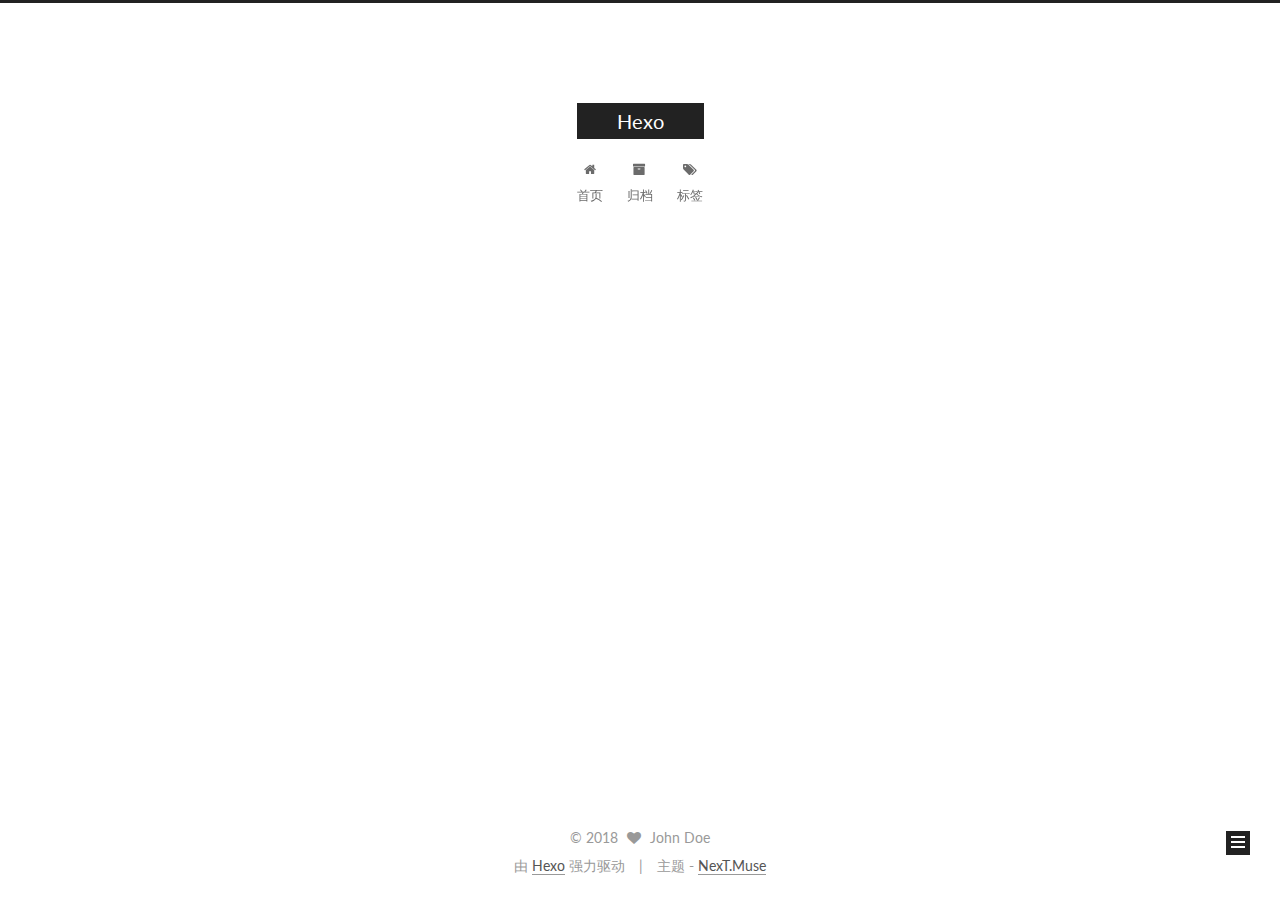
==== commit 23328520: "Site updated: 2018-06-12 10:32:14" ====
--- a/index.html
+++ b/index.html
@@ -260,7 +260,7 @@
   
   
   <div class="post-block">
-    <link itemprop="mainEntityOfPage" href="http://yoursite.com/2018/06/05/hello-world/">
+    <link itemprop="mainEntityOfPage" href="http://yoursite.com/2018/06/12/初衷及目标/">
 
     <span hidden itemprop="author" itemscope itemtype="http://schema.org/Person">
       <meta itemprop="name" content="John Doe">
@@ -279,7 +279,7 @@
         
           <h1 class="post-title" itemprop="name headline">
                 
-                <a class="post-title-link" href="/2018/06/05/hello-world/" itemprop="url">Hello World</a></h1>
+                <a class="post-title-link" href="/2018/06/12/初衷及目标/" itemprop="url">初衷及目标</a></h1>
         
 
         <div class="post-meta">
@@ -291,8 +291,8 @@
               
                 <span class="post-meta-item-text">发表于</span>
               
-              <time title="创建于" itemprop="dateCreated datePublished" datetime="2018-06-05T20:10:07+08:00">
-                2018-06-05
+              <time title="创建于" itemprop="dateCreated datePublished" datetime="2018-06-12T10:12:51+08:00">
+                2018-06-12
               </time>
             
 
@@ -331,15 +331,8 @@
       
         
           
-            <p>Welcome to <a href="https://hexo.io/" target="_blank" rel="noopener">Hexo</a>! This is your very first post. Check <a href="https://hexo.io/docs/" target="_blank" rel="noopener">documentation</a> for more info. If you get any problems when using Hexo, you can find the answer in <a href="https://hexo.io/docs/troubleshooting.html" target="_blank" rel="noopener">troubleshooting</a> or you can ask me on <a href="https://github.com/hexojs/hexo/issues" target="_blank" rel="noopener">GitHub</a>.</p>
-<h2 id="Quick-Start"><a href="#Quick-Start" class="headerlink" title="Quick Start"></a>Quick Start</h2><h3 id="Create-a-new-post"><a href="#Create-a-new-post" class="headerlink" title="Create a new post"></a>Create a new post</h3><figure class="highlight bash"><table><tr><td class="gutter"><pre><span class="line">1</span><br></pre></td><td class="code"><pre><span class="line">$ hexo new <span class="string">"My New Post"</span></span><br></pre></td></tr></table></figure>
-<p>More info: <a href="https://hexo.io/docs/writing.html" target="_blank" rel="noopener">Writing</a></p>
-<h3 id="Run-server"><a href="#Run-server" class="headerlink" title="Run server"></a>Run server</h3><figure class="highlight bash"><table><tr><td class="gutter"><pre><span class="line">1</span><br></pre></td><td class="code"><pre><span class="line">$ hexo server</span><br></pre></td></tr></table></figure>
-<p>More info: <a href="https://hexo.io/docs/server.html" target="_blank" rel="noopener">Server</a></p>
-<h3 id="Generate-static-files"><a href="#Generate-static-files" class="headerlink" title="Generate static files"></a>Generate static files</h3><figure class="highlight bash"><table><tr><td class="gutter"><pre><span class="line">1</span><br></pre></td><td class="code"><pre><span class="line">$ hexo generate</span><br></pre></td></tr></table></figure>
-<p>More info: <a href="https://hexo.io/docs/generating.html" target="_blank" rel="noopener">Generating</a></p>
-<h3 id="Deploy-to-remote-sites"><a href="#Deploy-to-remote-sites" class="headerlink" title="Deploy to remote sites"></a>Deploy to remote sites</h3><figure class="highlight bash"><table><tr><td class="gutter"><pre><span class="line">1</span><br></pre></td><td class="code"><pre><span class="line">$ hexo deploy</span><br></pre></td></tr></table></figure>
-<p>More info: <a href="https://hexo.io/docs/deployment.html" target="_blank" rel="noopener">Deployment</a></p>
+            <p>开启这个博客的初衷有两个，一是做开发也有一年多了，深知这行业的技术是时刻不停的在更新着的，每天都需要学习新东西，不学习就会被淘汰，既然学习了，我想总得是有点笔记的，不仅能加深对学习内容的印象，以后的日子中也可以拿来复习巩固。二是想记录下生活中的点滴，展示自己的生活。  </p>
+<p>目标是一周至少要更新一篇技术性文章。</p>
 
           
         
--- a/css/main.css
+++ b/css/main.css
@@ -1807,7 +1807,7 @@
   width: 4px;
   height: 4px;
   border-radius: 50%;
-  background: #ffdee4;
+  background: #0e86ff;
 }
 .links-of-blogroll {
   font-size: 13px;
